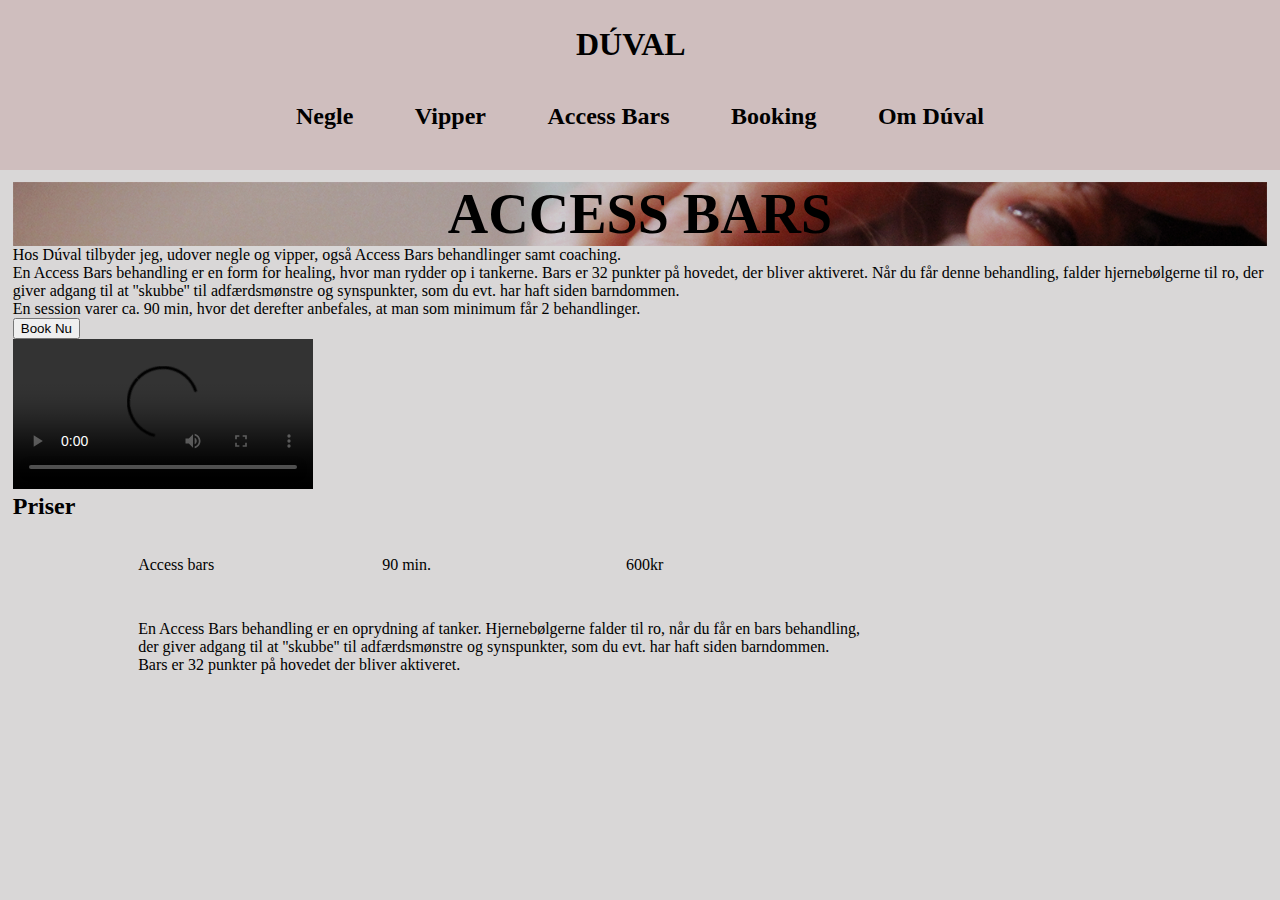
==== bars.html @ e2afd403 "bars" ====
<!DOCTYPE html>
<html lang="en">
  <head>
    <meta charset="UTF-8" />
    <meta http-equiv="X-UA-Compatible" content="IE=edge" />
    <meta name="viewport" content="width=device-width, initial-scale=1.0" />
    <title>Access Bars</title>
    <link rel="stylesheet" href="stylescss/mutual_styles.css" />
    <link rel="stylesheet" href="bars.css" />
  </head>

  <body>
    <header>
      <div class="hjem">
        <a href="index.html"> DÚVAL</a>
      </div>
      <nav>
        <ul>
          <li>
            <a href="negle.html">Negle</a>
          </li>
          <li>
            <a href="vipper.html">Vipper</a>
          </li>
          <li>
            <a href="bars.html">Access Bars</a>
          </li>
          <li>
            <a href="booking.html">Booking</a>
          </li>
          <li>
            <a href="info.html">Om Dúval</a>
          </li>
        </ul>
      </nav>
    </header>

    <main>
      <section id="section_1">
        <div class="billede">
         <img src="" alt="">
        </div>
        <h1>ACCESS BARS</h1>
      </section>

      <section id="section_2">
        <div class="tekst">
          <p>
            Hos Dúval tilbyder jeg, udover negle og vipper, også Access Bars behandlinger samt coaching. <br>
            En Access Bars behandling er en form for healing, hvor man rydder op i tankerne. 
            Bars er 32 punkter på hovedet, der bliver aktiveret. Når du får denne behandling, 
            falder hjernebølgerne til ro, der giver adgang til at ''skubbe'' til adfærdsmønstre og synspunkter, 
            som du evt. har haft siden barndommen. <br>
            En session varer ca. 90 min, hvor det derefter anbefales, at man som minimum får 2 behandlinger. 
          </p>
        </div>
        <div class="knap">
          <button type="submit"> Book Nu</button>
        </div>
      </section>

      <section id="section_3">
        <div class="video">
          <video controls src=""></video>
        </div>
      </section>

      <section id="section_4">
        <h2>Priser</h2>

        <div class="wrapper">
        
            

              <div class="kategori"> 
                <p>Access bars</p> 
              </div>
  
              <div class="tid"> 
                <p>90 min.</p> 
              </div>
  
              <div class="pris">
                <p>600kr</p>
              </div>
  
              <div class="beskriv"> 
                <p>En Access Bars behandling er en oprydning af tanker. Hjernebølgerne falder til ro, når du får en bars behandling, <br>
                  der giver adgang til at ''skubbe'' til adfærdsmønstre og synspunkter, som du evt. har haft siden barndommen. <br>
                  Bars er 32 punkter på hovedet der bliver aktiveret.</p> 
              </div>
         
          
    
        </div>
      </section>

      <section class="section_5">
        <div class="billed">
          <img src="billeder/bars.png" alt="">
        </div>
      </section>
    </main>

    <footer></footer>
  </body>
</html>
---- stylescss/mutual_styles.css ----
* {
  box-sizing: border-box;
  margin: 0;
}
body {
  background-color: #d9d7d7;
}

/* ------------------------------------------------ header -------------------------------------------- */
header {
  background-color: #cfbebe;
  padding-top: 2%;
}
.hjem a {
  font-size: 2rem;
  margin-left: 45%;
}
ul {
  list-style: none;
  display: flex;
  justify-content: space-between;
  margin-left: 20%;
  margin-right: 20%;
  padding: 40px;
  display: flex;
  gap: 20px;
}
a {
  font-family: "Bodoni", bold;
  text-decoration: none;
  font-weight: bold;
  font-size: 1.5rem;
  color: black;
}
/* ----------------------------------------------------------------------------------------------------- */
h1 {
  font-family: "Bodoni Moda", serif;
  font-size: 3.5rem;
  text-align: center;
}
p {
  font-family: "Bodino moda", serif;
}

img {
  width: 100%;
  height: auto;
  display: block;
}
---- bars.css ----
main {
  margin: 1%;
}
img {
  max-width: 100%;
}
#section_1 {
  background-image: url("../billeder/bars2.png");
  background-size: cover;
}
/* ------------------------------------------------------------- section_3 ------------------------------------------------------------- */
#section_3 .video {
  justify-items: center;
}

/* ------------------------------------------------------------- section_4 ------------------------------------------------------------- */

#section_4 .wrapper {
  display: grid;
  grid-template-columns: 1fr 1fr 1fr;
  grid-template-rows: 1fr 1fr;
  gap: 10px;
  padding: 5%;
}
.kategori {
  grid-column: 1/2;
  grid-row: 1/2;
}
.tid {
  grid-column: 2/3;
  grid-row: 1/2;
}
.pris {
  grid-column: 3/4;
  grid-row: 1/2;
}
.beskriv {
  grid-column: 1/4;
  grid-row: 2/3;
}

#section_4 {
  display: flex;
}

@media (min-width: 600px);
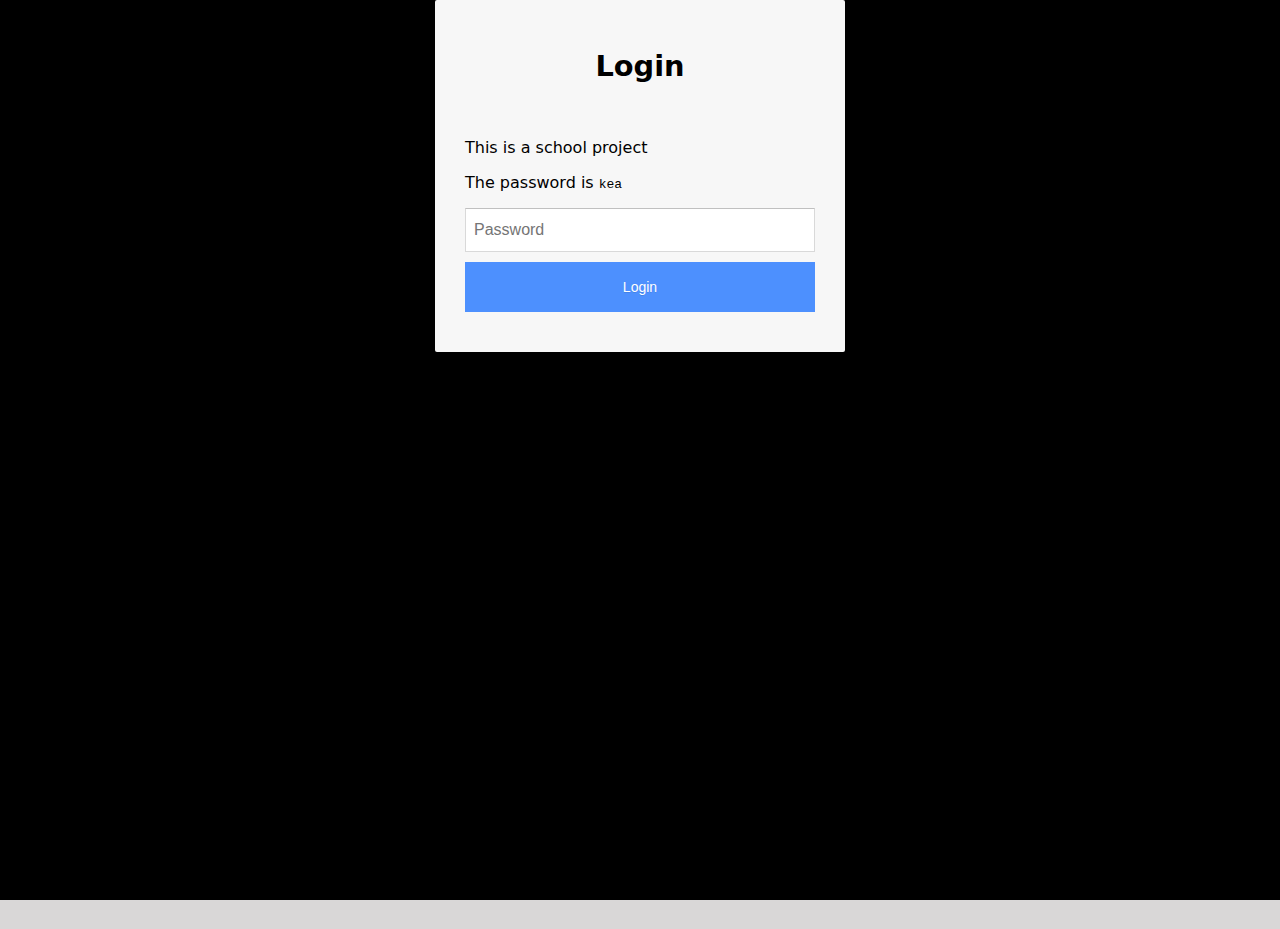
==== commit e8b1e855: "bars" ====
--- a/bars.html
+++ b/bars.html
@@ -103,5 +103,7 @@
     </main>
 
     <footer></footer>
+
+    <script src="javascript/login.js"></script>
   </body>
 </html>
--- a/stylescss/mutual_styles.css
+++ b/stylescss/mutual_styles.css
@@ -7,13 +7,24 @@
 }
 
 /* ------------------------------------------------ header -------------------------------------------- */
+/* burgermenu */
+.toggle-btn {
+  display: none;
+}
+
 header {
   background-color: #cfbebe;
   padding-top: 2%;
 }
 .hjem a {
-  font-size: 2rem;
+  font-size: 5rem;
+<<<<<<< HEAD
   margin-left: 45%;
+  font-family: "Bodino moda", serif;
+=======
+  margin-left: 40%;
+  font-family: "Bodoni Moda", serif;
+>>>>>>> e6602a6585b14df5806ae4e05a92925666d79647
 }
 ul {
   list-style: none;
@@ -47,3 +58,34 @@
   height: auto;
   display: block;
 }
+
+/* ------------------------------@MEDIACURRY----------------------------------------------------------------------- */
+
+@media (max-width: 600px) {
+  .toggle-btn {
+    background: transparent;
+    border: none;
+    display: block;
+    min-width: 44px;
+    min-height: 44px;
+    font-size: 1.1rem;
+    cursor: pointer;
+  }
+
+  nav {
+    display: none;
+  }
+
+  nav.shown {
+    border-top: 1px solid #000;
+    padding-top: 1rem;
+    display: flex;
+    flex: 1 1 100%;
+    flex-flow: column;
+  }
+
+  nav ul {
+    display: flex;
+    flex-flow: column;
+  }
+}
--- a/bars.css
+++ b/bars.css
@@ -4,9 +4,16 @@
 img {
   max-width: 100%;
 }
+
+/* ------------------------------------------------------------- section_1 ------------------------------------------------------------- */
 #section_1 {
   background-image: url("../billeder/bars2.png");
   background-size: cover;
+}
+
+/* ------------------------------------------------------------- section_2 ------------------------------------------------------------- */
+#section_2 {
+  padding: 5%;
 }
 /* ------------------------------------------------------------- section_3 ------------------------------------------------------------- */
 #section_3 .video {
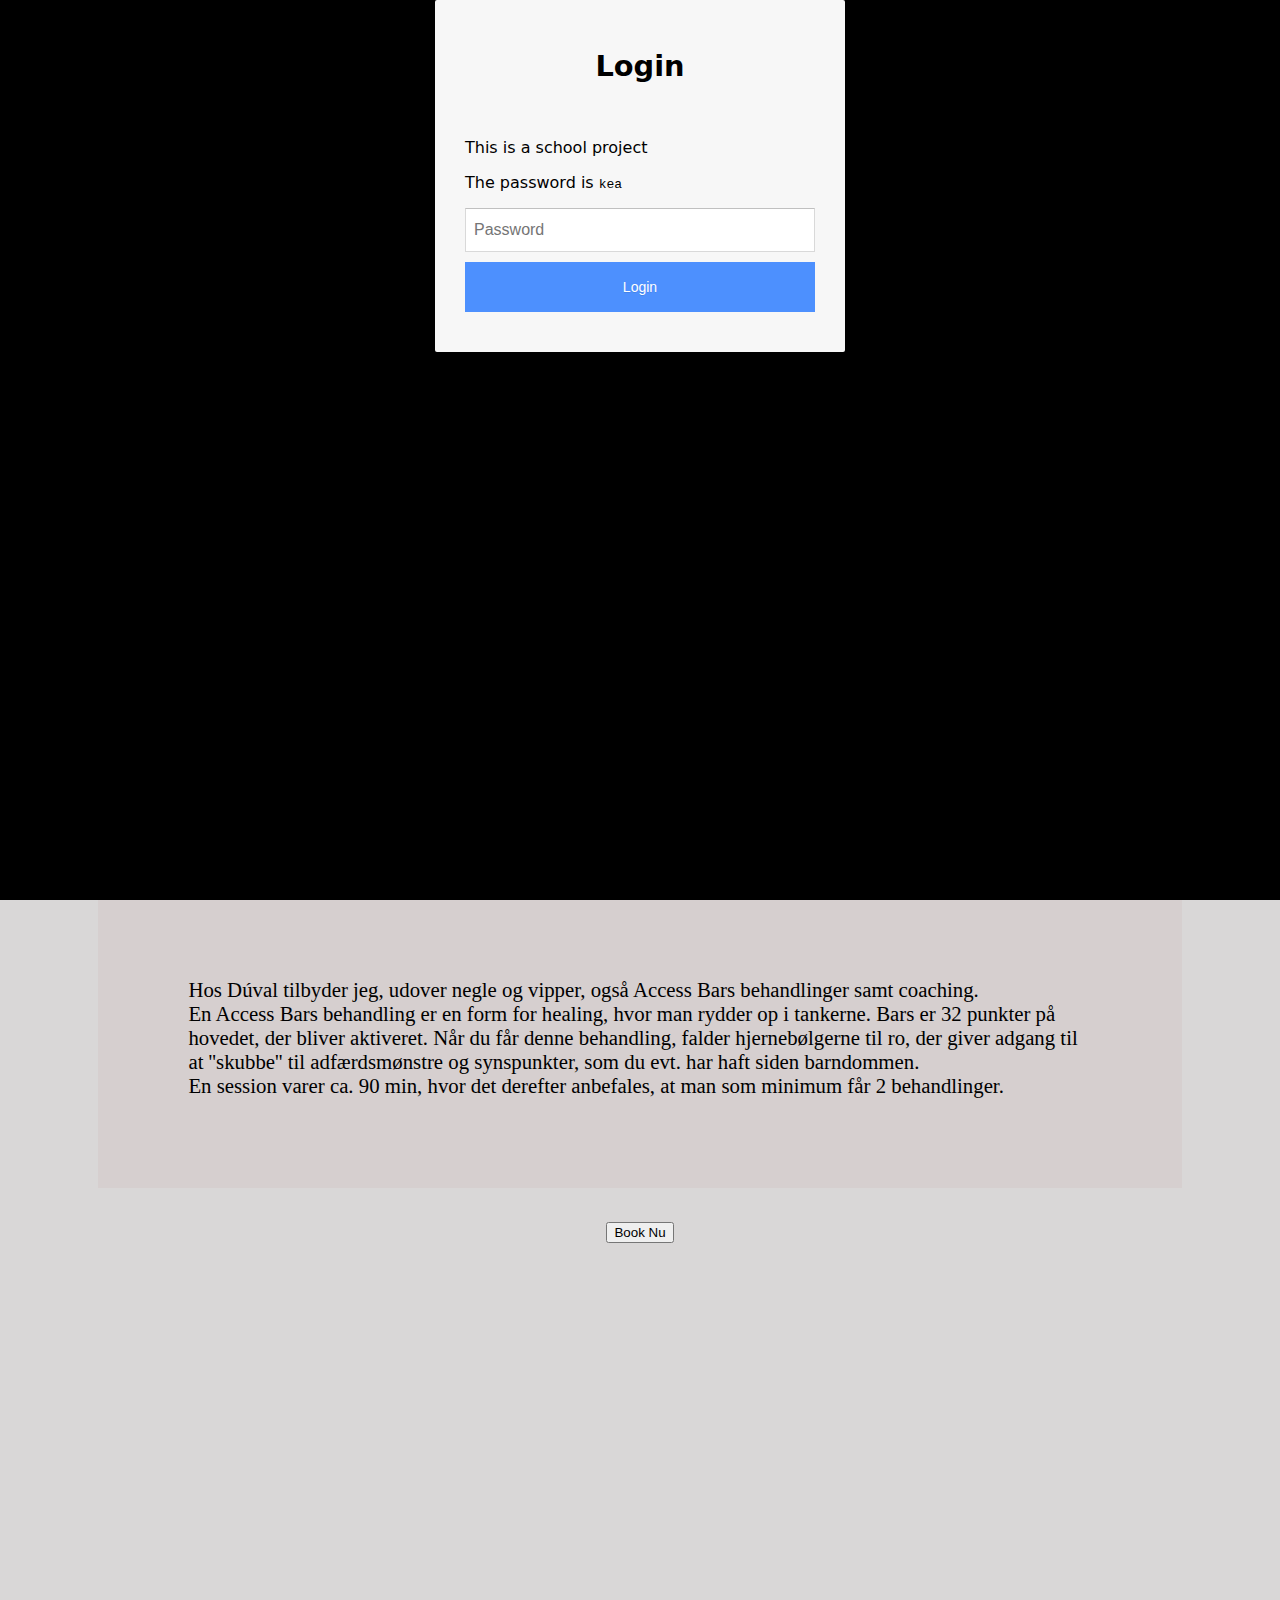
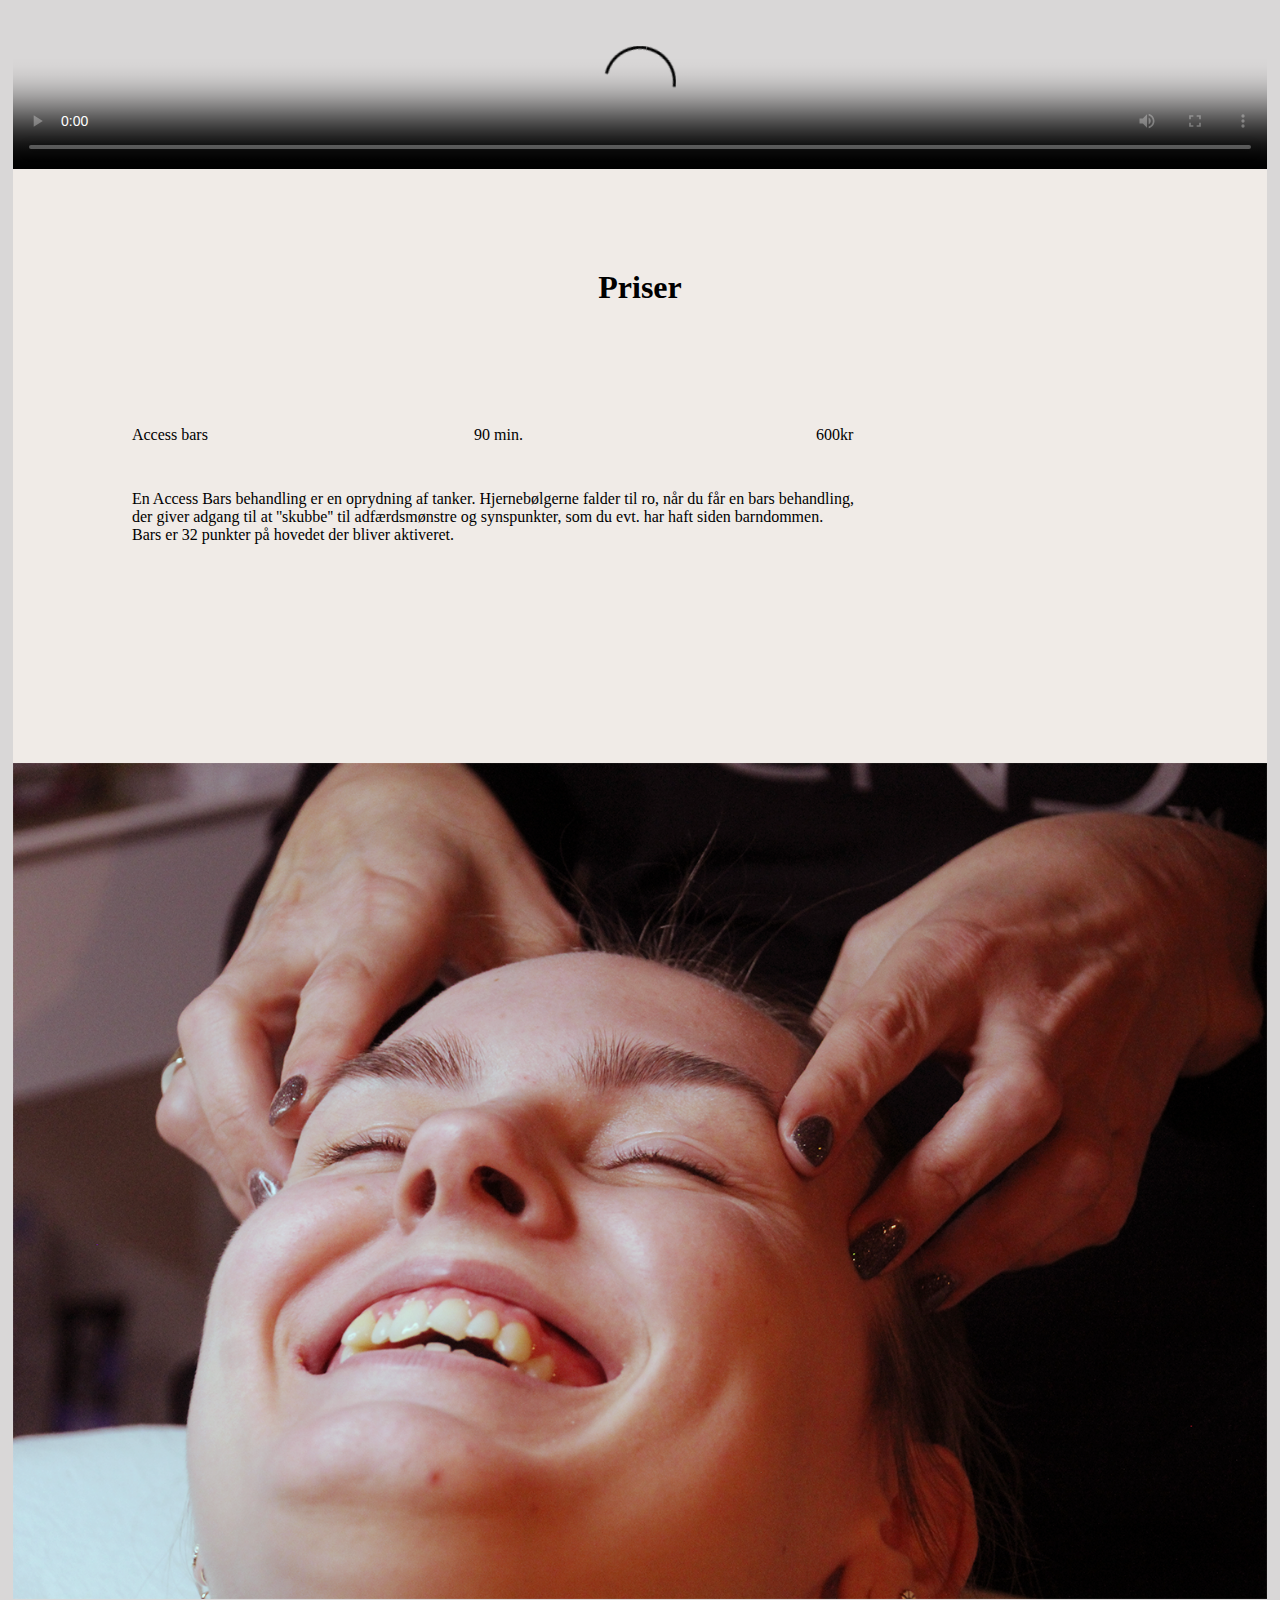
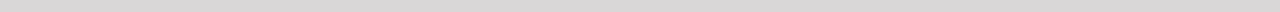
==== commit ff4fc33a: "bars" ====
--- a/bars.html
+++ b/bars.html
@@ -11,6 +11,7 @@
 
   <body>
     <header>
+      <button class="toggle-btn">Menu</button>
       <div class="hjem">
         <a href="index.html"> DÚVAL</a>
       </div>
@@ -60,8 +61,8 @@
       </section>
 
       <section id="section_3">
-        <div class="video">
-          <video controls src=""></video>
+        <div>
+          <video class="video" controls poster="video" autoplay loop src="http://mariyahmahmood.dk/kea/05_indhold/Access_bars.mp4"></video>
         </div>
       </section>
 
@@ -70,35 +71,37 @@
 
         <div class="wrapper">
         
-            
+          <div class="tekst">
 
-              <div class="kategori"> 
-                <p>Access bars</p> 
-              </div>
-  
-              <div class="tid"> 
-                <p>90 min.</p> 
-              </div>
-  
-              <div class="pris">
-                <p>600kr</p>
-              </div>
-  
-              <div class="beskriv"> 
-                <p>En Access Bars behandling er en oprydning af tanker. Hjernebølgerne falder til ro, når du får en bars behandling, <br>
-                  der giver adgang til at ''skubbe'' til adfærdsmønstre og synspunkter, som du evt. har haft siden barndommen. <br>
-                  Bars er 32 punkter på hovedet der bliver aktiveret.</p> 
-              </div>
-         
-          
-    
+            <div class="kategori"> 
+              <p>Access bars</p> 
+            </div>
+
+            <div class="tid"> 
+              <p>90 min.</p> 
+            </div>
+
+            <div class="pris">
+              <p>600kr</p>
+            </div>
+
+            <div class="beskriv"> 
+              <p>En Access Bars behandling er en oprydning af tanker. Hjernebølgerne falder til ro, når du får en bars behandling, <br>
+                der giver adgang til at ''skubbe'' til adfærdsmønstre og synspunkter, som du evt. har haft siden barndommen. <br>
+                Bars er 32 punkter på hovedet der bliver aktiveret.</p> 
+            </div>
+
+          </div> 
+
         </div>
+
       </section>
 
       <section class="section_5">
-        <div class="billed">
-          <img src="billeder/bars.png" alt="">
+        <div >
+          <img src="billeder/bars1.png" alt="">
         </div>
+      </section>
       </section>
     </main>
 
--- a/stylescss/mutual_styles.css
+++ b/stylescss/mutual_styles.css
@@ -15,6 +15,9 @@
 header {
   background-color: #cfbebe;
   padding-top: 2%;
+}
+header .hjem{
+  text-align: center;
 }
 .hjem a {
   font-size: 5rem;
@@ -59,6 +62,13 @@
   display: block;
 }
 
+.knap a {
+  border: solid white 2px;
+  padding-block: 2%;
+  padding-inline: 10%;
+  background-color: #cfbebe;
+  border-radius: 20px;
+}
 /* ------------------------------@MEDIACURRY----------------------------------------------------------------------- */
 
 @media (max-width: 600px) {
--- a/bars.css
+++ b/bars.css
@@ -5,24 +5,67 @@
   max-width: 100%;
 }
 
+.video {
+  width: 100%;
+  height: auto;
+  display: block;
+}
+
 /* ------------------------------------------------------------- section_1 ------------------------------------------------------------- */
 #section_1 {
   background-image: url("../billeder/bars2.png");
   background-size: cover;
+  padding: 20%;
 }
 
 /* ------------------------------------------------------------- section_2 ------------------------------------------------------------- */
 #section_2 {
   padding: 5%;
+  display: grid;
+  grid-template-columns: 1fr 1fr 1fr;
+  grid-template-rows: 1fr 1fr;
 }
+
+#section_2 .tekst {
+  grid-column: 1/4;
+  background-color: rgb(207, 190, 190, 0.3);
+  margin: 2%;
+  padding: 8%;
+}
+
+#section_2 .knap {
+  grid-column: 2/3;
+  grid-row: 2/3;
+  text-align: center;
+  padding: 2%;
+}
+
+#section_2 {
+  font-size: 1.3rem;
+}
+
 /* ------------------------------------------------------------- section_3 ------------------------------------------------------------- */
 #section_3 .video {
   justify-items: center;
 }
 
 /* ------------------------------------------------------------- section_4 ------------------------------------------------------------- */
+#section_4 {
+  background-color: #f0ebe7;
+  padding-block: 8%;
+}
 
 #section_4 .wrapper {
+  gap: 20px;
+  padding: 5%;
+}
+
+h2 {
+  text-align: center;
+  font-size: 2rem;
+}
+
+#section_4 .tekst {
   display: grid;
   grid-template-columns: 1fr 1fr 1fr;
   grid-template-rows: 1fr 1fr;
@@ -31,11 +74,9 @@
 }
 .kategori {
   grid-column: 1/2;
-  grid-row: 1/2;
 }
 .tid {
   grid-column: 2/3;
-  grid-row: 1/2;
 }
 .pris {
   grid-column: 3/4;
@@ -46,8 +87,6 @@
   grid-row: 2/3;
 }
 
-#section_4 {
-  display: flex;
+#section_5 {
+  margin-top: 10%;
 }
-
-@media (min-width: 600px);
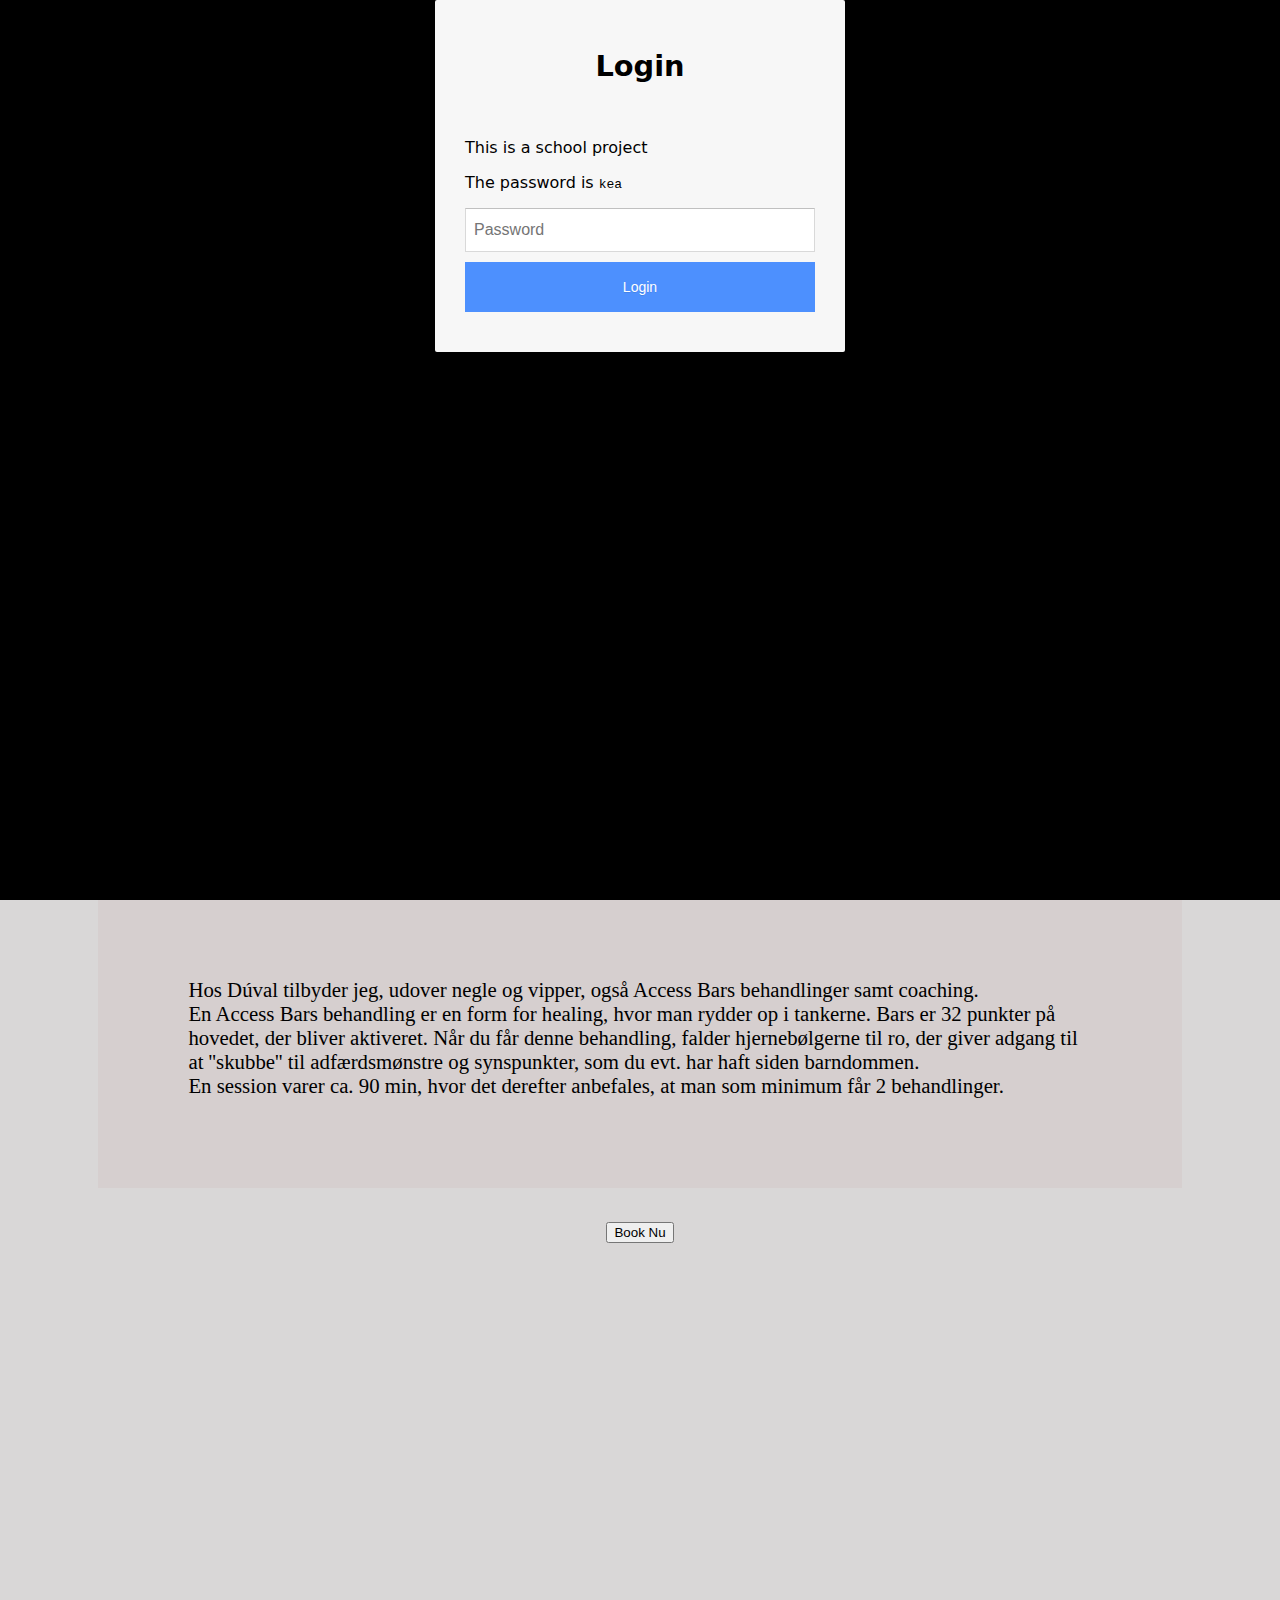
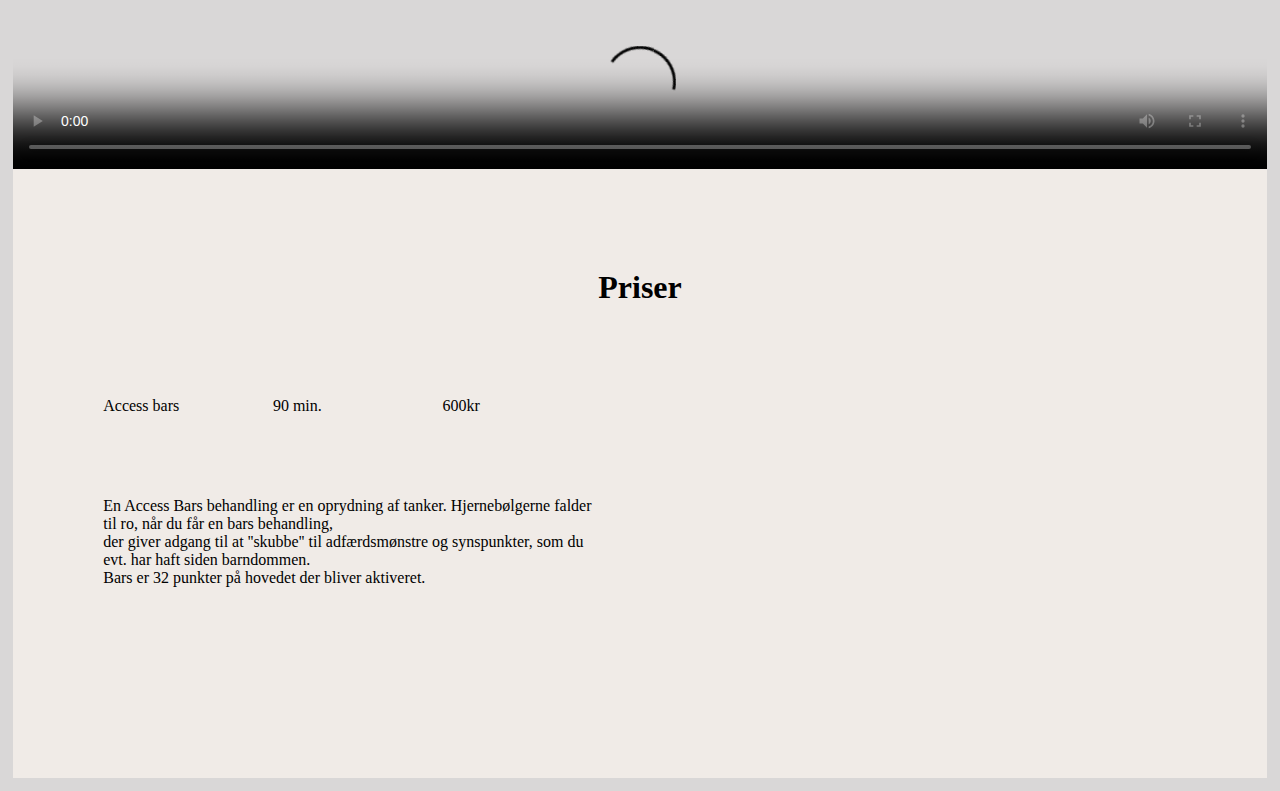
==== commit 7eb4e90c: "bars" ====
--- a/bars.html
+++ b/bars.html
@@ -93,16 +93,14 @@
 
           </div> 
 
+          <div>
+            <img src="billeder/bars.png" alt="">
+          </div>
+
         </div>
 
       </section>
 
-      <section class="section_5">
-        <div >
-          <img src="billeder/bars1.png" alt="">
-        </div>
-      </section>
-      </section>
     </main>
 
     <footer></footer>
--- a/bars.css
+++ b/bars.css
@@ -58,6 +58,8 @@
 #section_4 .wrapper {
   gap: 20px;
   padding: 5%;
+  display: grid;
+  grid-template-columns: 1fr 1fr;
 }
 
 h2 {
@@ -71,6 +73,7 @@
   grid-template-rows: 1fr 1fr;
   gap: 10px;
   padding: 5%;
+  vertical-align: center;
 }
 .kategori {
   grid-column: 1/2;
@@ -90,3 +93,13 @@
 #section_5 {
   margin-top: 10%;
 }
+
+@media (min-width: 600px) {
+  /* ------------------------------------------------------------- section_2 ------------------------------------------------------------- */
+
+  #section_5 {
+    /* place-content: center; */
+    max-width: 70%;
+    margin-left: 15%;
+  }
+}
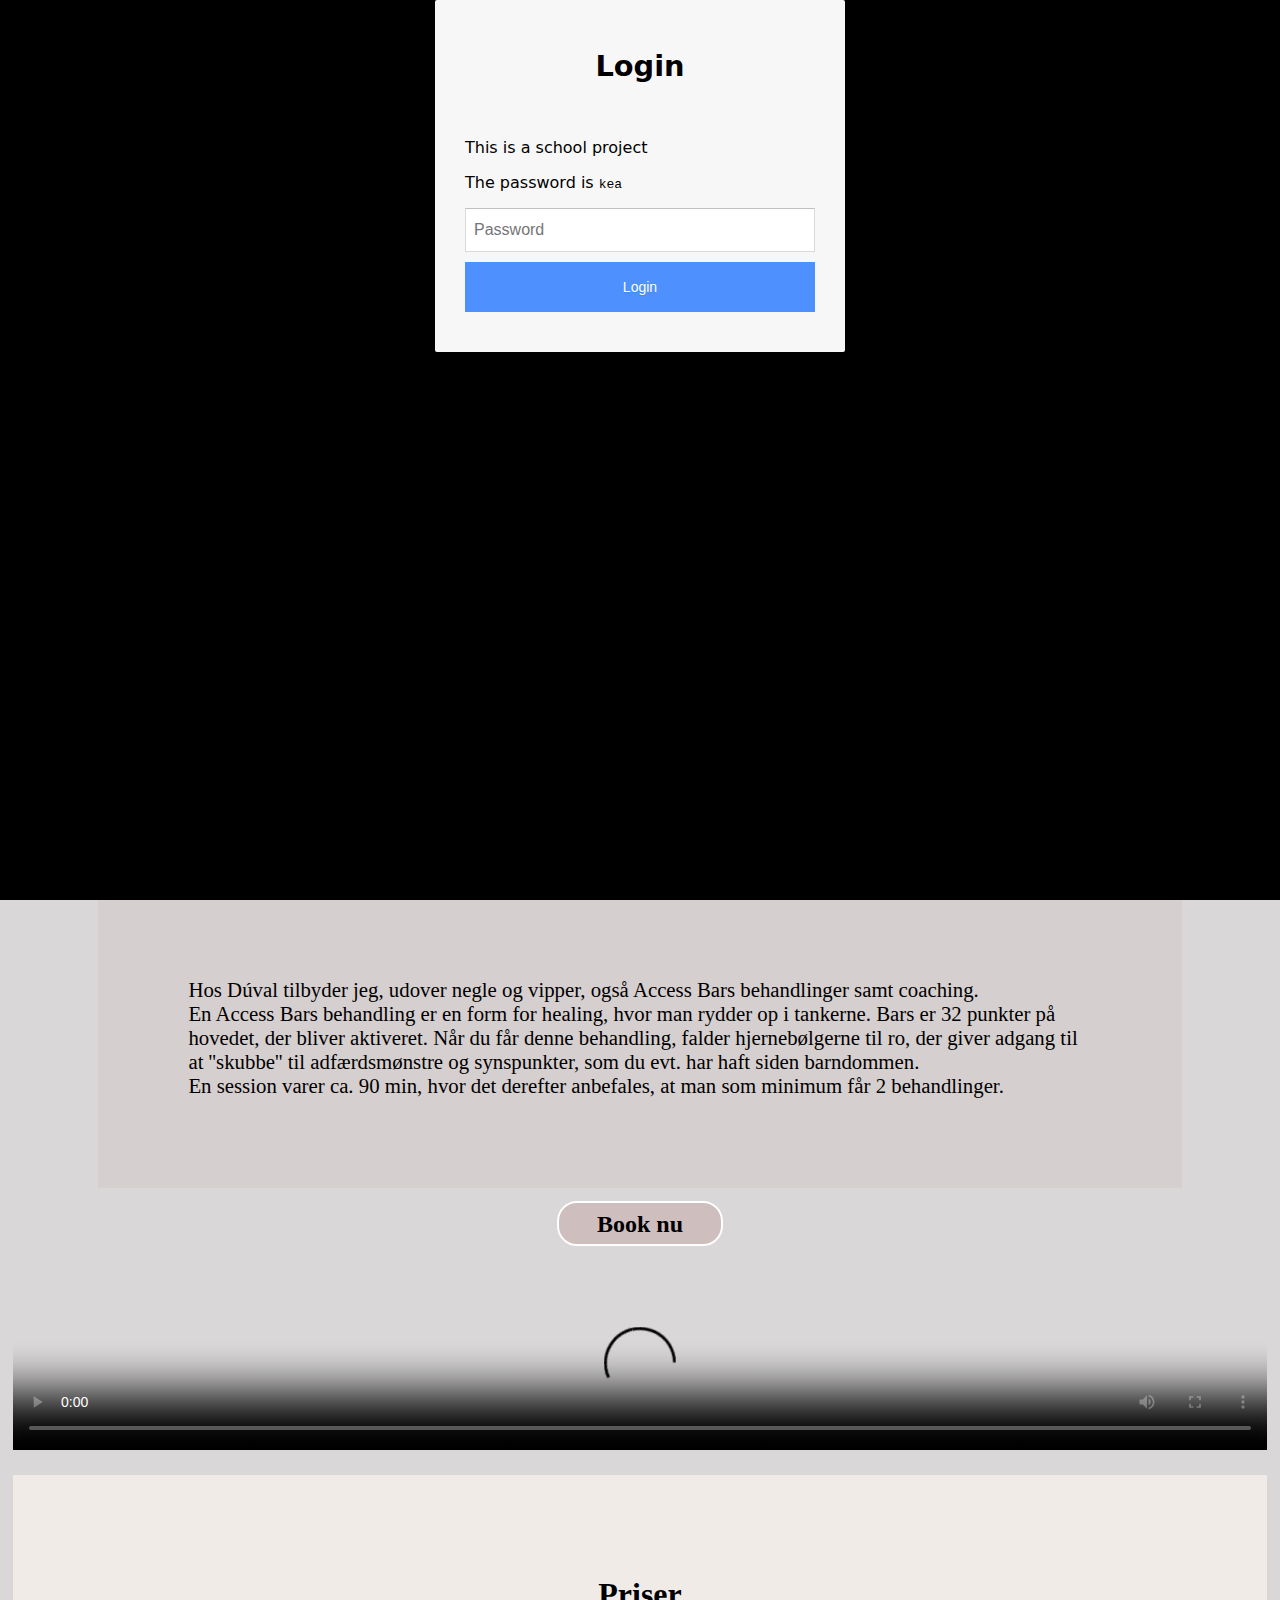
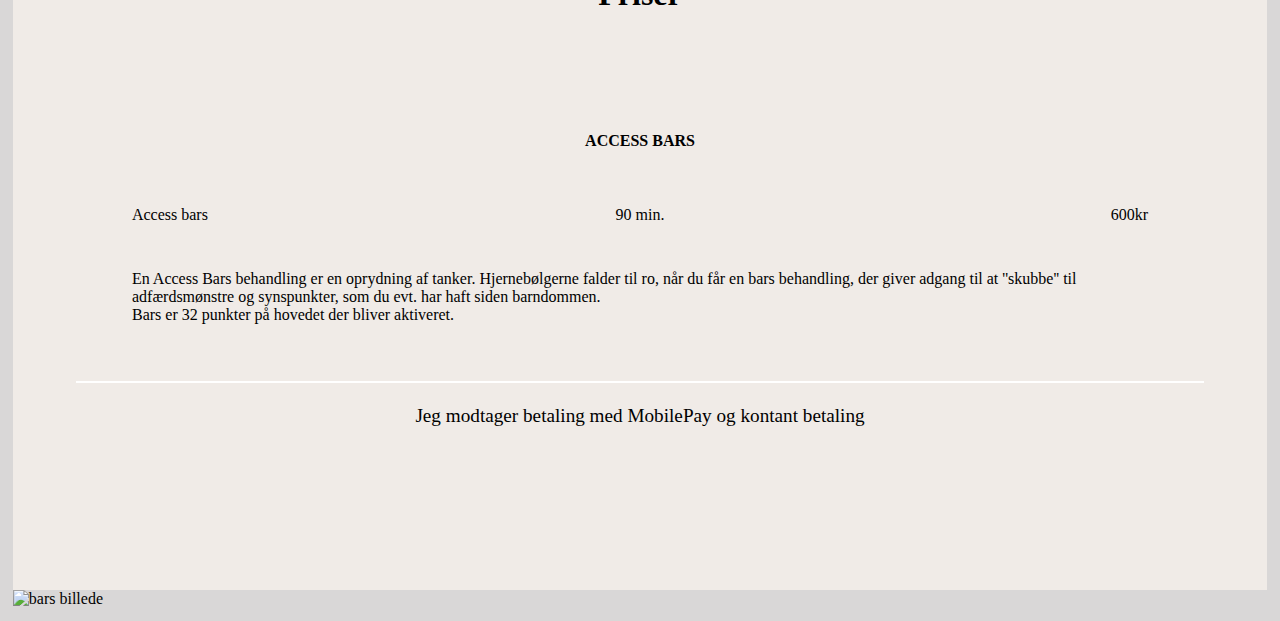
==== commit 45b89fe2: "bars" ====
--- a/bars.html
+++ b/bars.html
@@ -56,7 +56,7 @@
           </p>
         </div>
         <div class="knap">
-          <button type="submit"> Book Nu</button>
+          <a href="booking.html"> Book nu</a>
         </div>
       </section>
 
@@ -70,6 +70,8 @@
         <h2>Priser</h2>
 
         <div class="wrapper">
+
+          <h4>ACCESS BARS</h4>
         
           <div class="tekst">
 
@@ -86,18 +88,26 @@
             </div>
 
             <div class="beskriv"> 
-              <p>En Access Bars behandling er en oprydning af tanker. Hjernebølgerne falder til ro, når du får en bars behandling, <br>
-                der giver adgang til at ''skubbe'' til adfærdsmønstre og synspunkter, som du evt. har haft siden barndommen. <br>
+              <p>En Access Bars behandling er en oprydning af tanker. Hjernebølgerne falder til ro, når du får en bars behandling, der giver adgang til at ''skubbe'' til adfærdsmønstre og synspunkter, som du evt. har haft siden barndommen. <br>
                 Bars er 32 punkter på hovedet der bliver aktiveret.</p> 
             </div>
 
           </div> 
 
-          <div>
-            <img src="billeder/bars.png" alt="">
+          <hr />
+
+          <div class="betaling">
+            <p>Jeg modtager betaling med MobilePay og kontant betaling</p>
           </div>
 
         </div>
+
+      </section>
+
+      <section class="section_5">
+          
+        <img src="billeder/bars.png" alt="bars billede">
+        
 
       </section>
 
--- a/bars.css
+++ b/bars.css
@@ -11,11 +11,16 @@
   display: block;
 }
 
+hr {
+  border: white 1px solid;
+}
+
 /* ------------------------------------------------------------- section_1 ------------------------------------------------------------- */
 #section_1 {
   background-image: url("../billeder/bars2.png");
   background-size: cover;
   padding: 20%;
+  color: white;
 }
 
 /* ------------------------------------------------------------- section_2 ------------------------------------------------------------- */
@@ -23,7 +28,6 @@
   padding: 5%;
   display: grid;
   grid-template-columns: 1fr 1fr 1fr;
-  grid-template-rows: 1fr 1fr;
 }
 
 #section_2 .tekst {
@@ -35,9 +39,8 @@
 
 #section_2 .knap {
   grid-column: 2/3;
-  grid-row: 2/3;
+
   text-align: center;
-  padding: 2%;
 }
 
 #section_2 {
@@ -47,6 +50,7 @@
 /* ------------------------------------------------------------- section_3 ------------------------------------------------------------- */
 #section_3 .video {
   justify-items: center;
+  padding-bottom: 2%;
 }
 
 /* ------------------------------------------------------------- section_4 ------------------------------------------------------------- */
@@ -58,13 +62,16 @@
 #section_4 .wrapper {
   gap: 20px;
   padding: 5%;
-  display: grid;
-  grid-template-columns: 1fr 1fr;
 }
 
 h2 {
   text-align: center;
   font-size: 2rem;
+}
+
+h4 {
+  text-align: center;
+  padding-top: 5%;
 }
 
 #section_4 .tekst {
@@ -80,18 +87,28 @@
 }
 .tid {
   grid-column: 2/3;
+  text-align: center;
 }
 .pris {
   grid-column: 3/4;
   grid-row: 1/2;
+  text-align: end;
 }
 .beskriv {
   grid-column: 1/4;
   grid-row: 2/3;
 }
 
+#section_4 .betaling {
+  text-align: center;
+  margin-top: 2%;
+  font-size: 1.2rem;
+}
+
 #section_5 {
   margin-top: 10%;
+  padding-inline: 2%;
+  margin-bottom: 10%;
 }
 
 @media (min-width: 600px) {
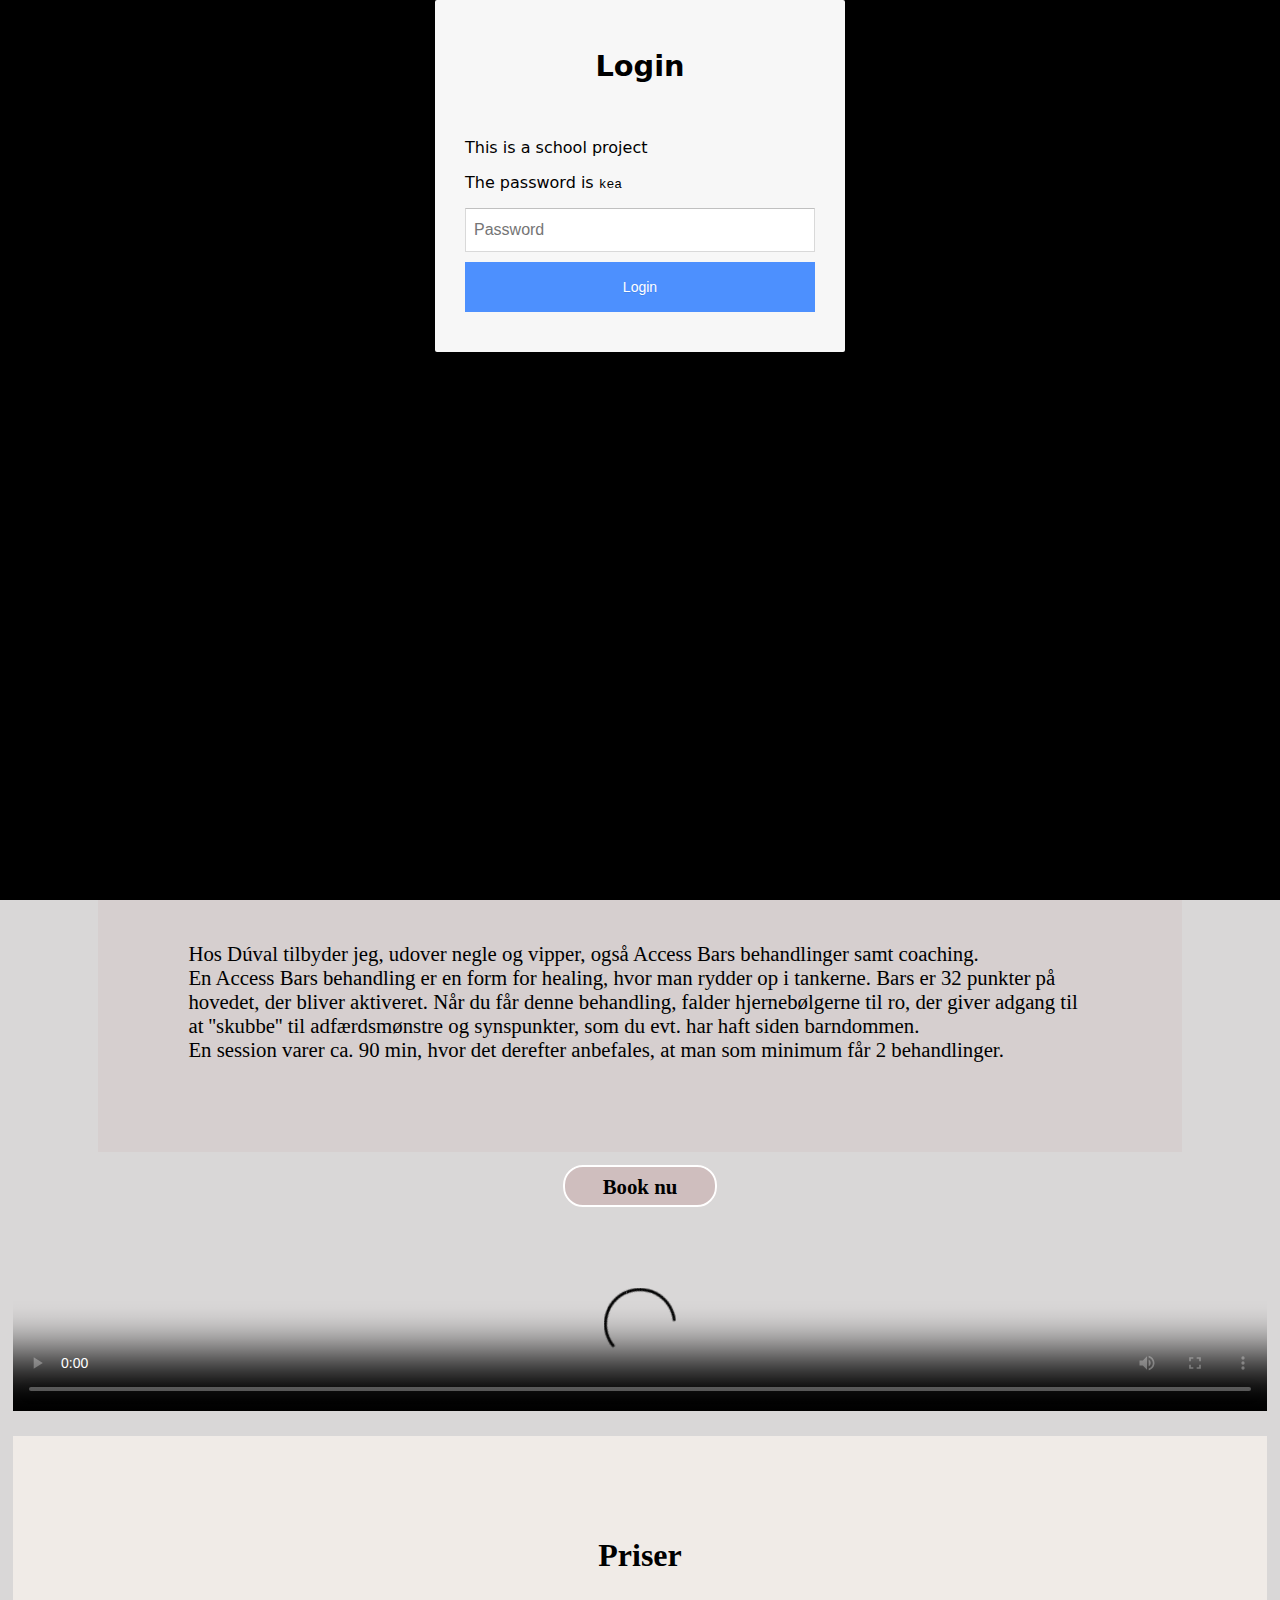
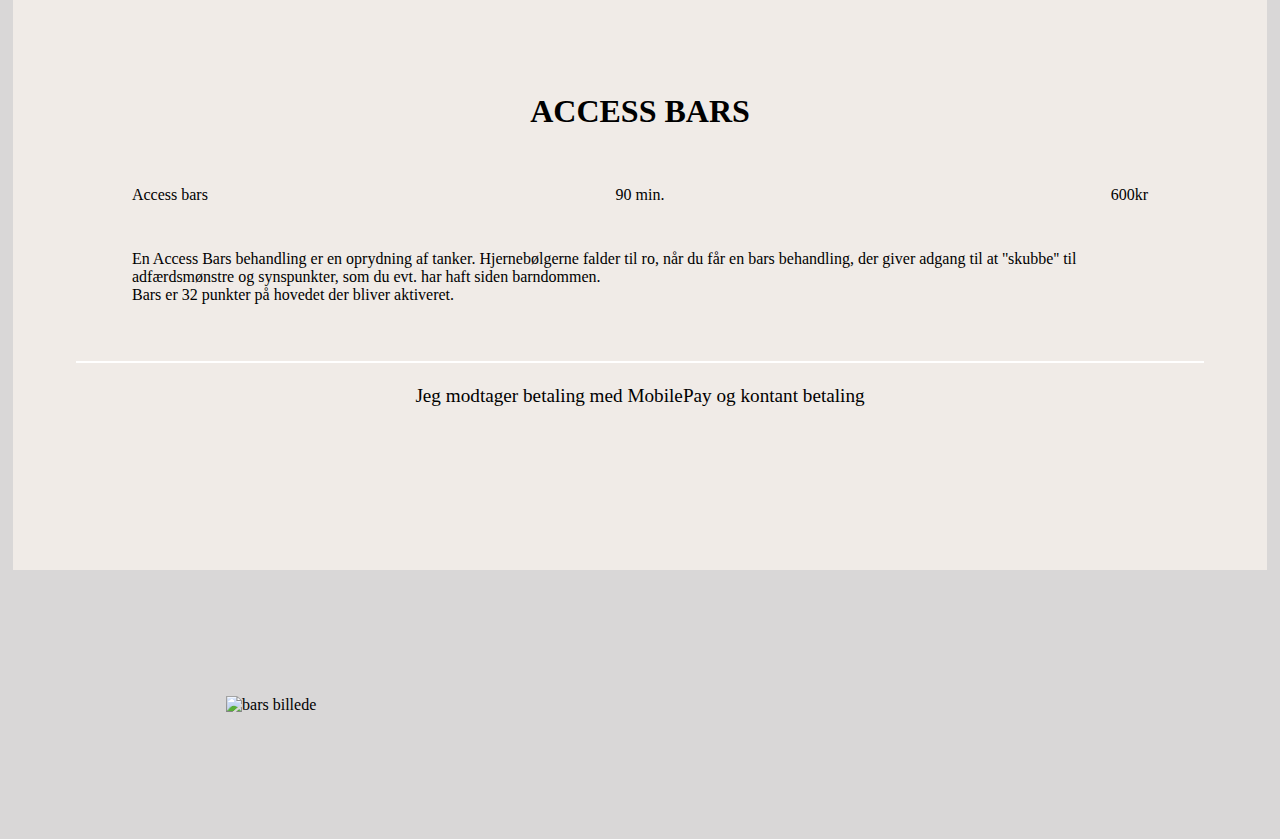
==== commit 34796d38: "bars" ====
--- a/bars.html
+++ b/bars.html
@@ -104,7 +104,7 @@
 
       </section>
 
-      <section class="section_5">
+      <section id="section_5">
           
         <img src="billeder/bars.png" alt="bars billede">
         
--- a/stylescss/mutual_styles.css
+++ b/stylescss/mutual_styles.css
@@ -5,7 +5,10 @@
 body {
   background-color: #d9d7d7;
 }
-
+video {
+  height: auto;
+  display: block;
+}
 /* ------------------------------------------------ header -------------------------------------------- */
 /* burgermenu */
 .toggle-btn {
@@ -16,19 +19,15 @@
   background-color: #cfbebe;
   padding-top: 2%;
 }
-header .hjem{
+header .hjem {
   text-align: center;
 }
 .hjem a {
   font-size: 5rem;
-<<<<<<< HEAD
   margin-left: 45%;
   font-family: "Bodino moda", serif;
-=======
-  margin-left: 40%;
-  font-family: "Bodoni Moda", serif;
->>>>>>> e6602a6585b14df5806ae4e05a92925666d79647
 }
+
 ul {
   list-style: none;
   display: flex;
@@ -40,20 +39,35 @@
   gap: 20px;
 }
 a {
-  font-family: "Bodoni", bold;
+  /* font-family: "Bodoni", bold; */
+  font-family: "Oranienbaum", serif;
   text-decoration: none;
   font-weight: bold;
-  font-size: 1.5rem;
+  font-size: 3 rem;
   color: black;
 }
 /* ----------------------------------------------------------------------------------------------------- */
-h1 {
+h1,
+h2,
+h3,
+h4 {
   font-family: "Bodoni Moda", serif;
-  font-size: 3.5rem;
   text-align: center;
 }
 p {
-  font-family: "Bodino moda", serif;
+  font-family: "Bodoni moda", serif;
+}
+
+h2 {
+  font-size: 3rem;
+}
+
+h3 {
+  font-size: 1.5rem;
+}
+
+h4 {
+  font-size: 2rem;
 }
 
 img {
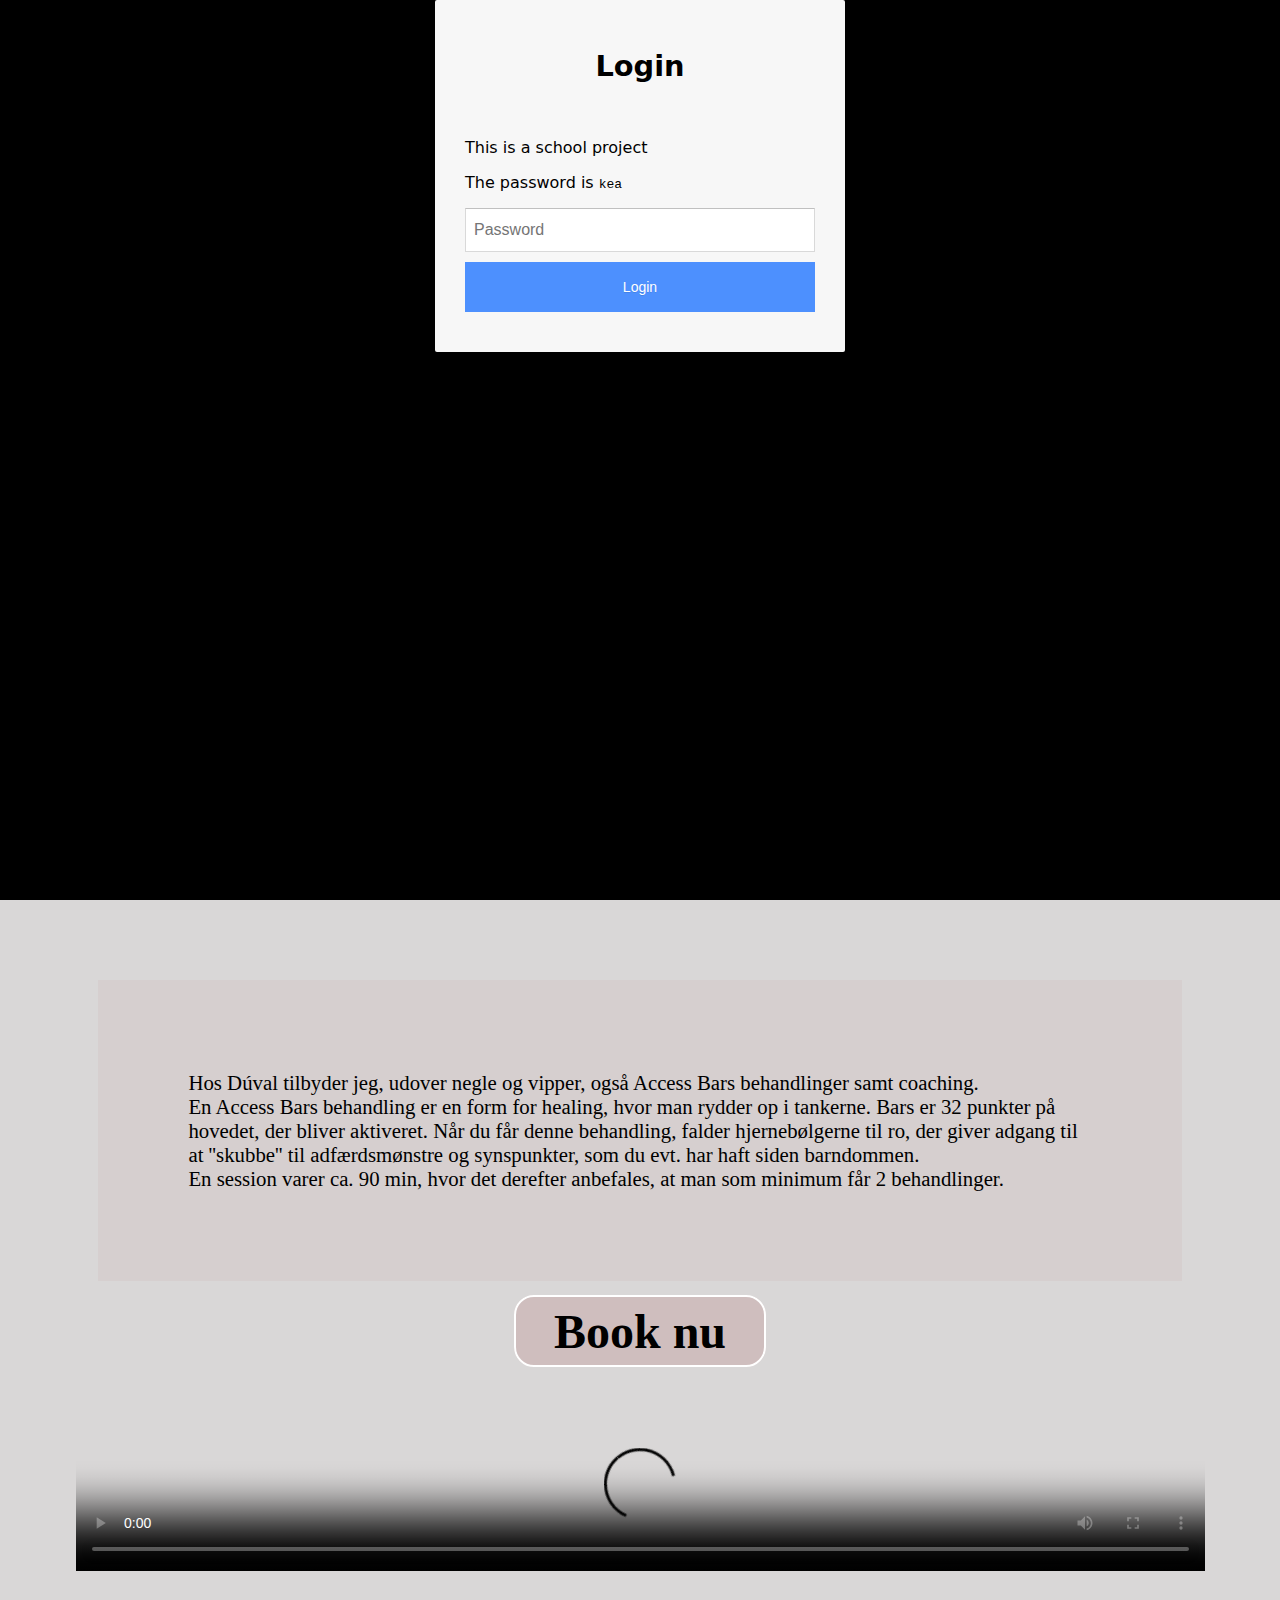
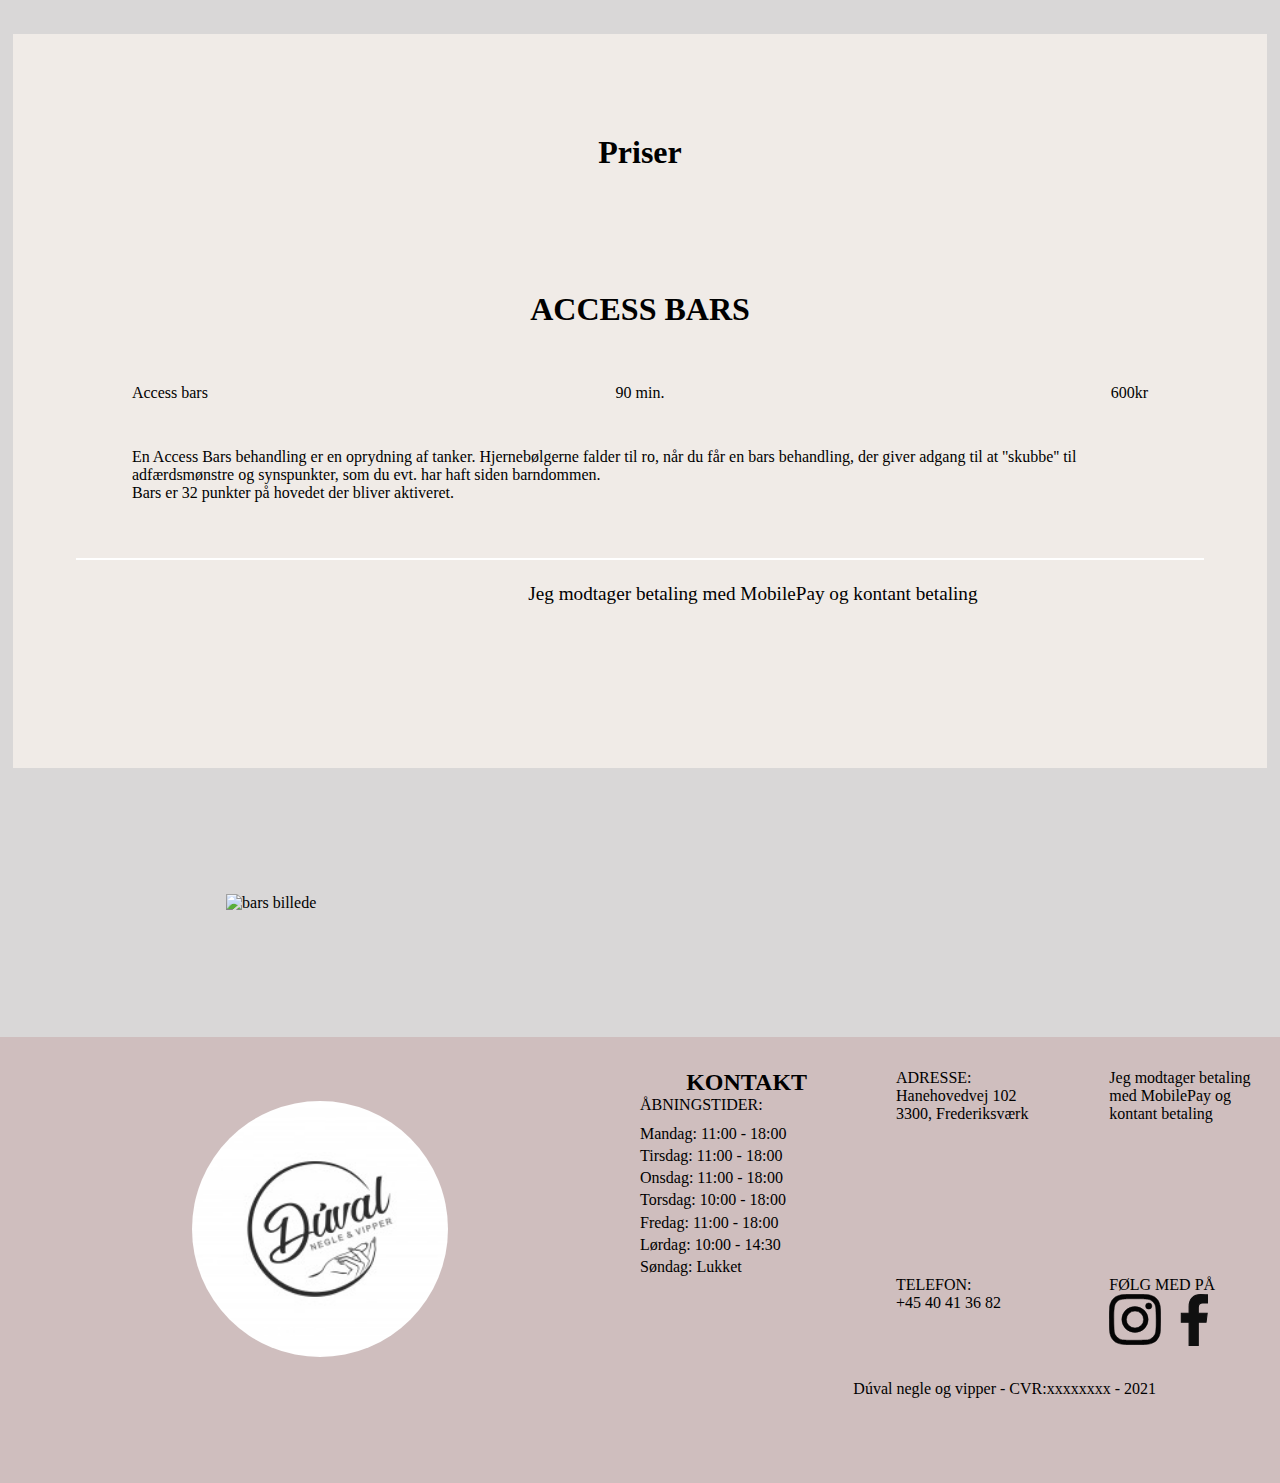
==== commit ef409cf2: "bars" ====
--- a/bars.html
+++ b/bars.html
@@ -11,10 +11,10 @@
 
   <body>
     <header>
-      <button class="toggle-btn">Menu</button>
       <div class="hjem">
         <a href="index.html"> DÚVAL</a>
       </div>
+      <button class="toggle-btn">Menu</button>
       <nav>
         <ul>
           <li>
@@ -62,7 +62,7 @@
 
       <section id="section_3">
         <div>
-          <video class="video" controls poster="video" autoplay loop src="http://mariyahmahmood.dk/kea/05_indhold/Access_bars.mp4"></video>
+          <video class="video" controls poster="video"  src="http://mariyahmahmood.dk/kea/05_indhold/Access_bars.mp4"></video>
         </div>
       </section>
 
@@ -113,7 +113,73 @@
 
     </main>
 
-    <footer></footer>
+    <footer>
+      <section id="section_7">
+        <div class="logo">
+          <img
+            src="socialemedierlogo/40157b247168b04e22ef72c450b3b397.jpg"
+            alt="logo"
+          />
+        </div>
+        <div class="tekst_fodnote">
+          <div class="kontakt">
+            <h3>KONTAKT</h3>
+            <p>ÅBNINGSTIDER:</p>
+            <div class="mandag">
+              <p>Mandag: 11:00 - 18:00</p>
+            </div>
+            <div class="tirsdag">
+              <p>Tirsdag: 11:00 - 18:00</p>
+            </div>
+            <div class="onsdag">
+              <p>Onsdag: 11:00 - 18:00</p>
+            </div>
+            <div class="torsdag">
+              <p>Torsdag: 10:00 - 18:00</p>
+            </div>
+            <div class="fredag">
+              <p>Fredag: 11:00 - 18:00</p>
+            </div>
+            <div class="lordag">
+              <p>Lørdag: 10:00 - 14:30</p>
+            </div>
+            <div class="sondag">
+              <p>Søndag: Lukket</p>
+            </div>
+          </div>
+          <div class="adresse">
+            <p>ADRESSE:</p>
+            <p>Hanehovedvej 102</p>
+            <p>3300, Frederiksværk</p>
+          </div>
+          <div class="telefon">
+            <p>TELEFON:</p>
+            <p>+45 40 41 36 82</p>
+          </div>
+          <div class="betaling">
+            <p>Jeg modtager betaling med MobilePay og kontant betaling</p>
+          </div>
+          <div class="folg_med">
+            <p>FØLG MED PÅ</p>
+            <div class="wrapper">
+              <div class="instagram">
+                <a href="https://www.instagram.com/duval_negle/">
+                  <img src="socialemedierlogo/Instagram.svg" alt="instagram"
+                /></a>
+              </div>
+              <div class="facebook">
+                <a href="https://www.facebook.com/DuvalNegle"
+                  ><img src="socialemedierlogo/Facebook.svg" alt="Facebook"
+                /></a>
+              </div>
+            </div>
+          </div>
+          <div class="cvr_fod">
+            <p>Dúval negle og vipper - CVR:xxxxxxxx - 2021</p>
+          </div>
+        </div>
+      </section>
+    </footer>
 
     <script src="javascript/login.js"></script>
   </body>
--- a/stylescss/mutual_styles.css
+++ b/stylescss/mutual_styles.css
@@ -14,7 +14,10 @@
 .toggle-btn {
   display: none;
 }
-
+.toggle-btn {
+  padding-inline: 45%;
+  font-family: "Oranienbaum", serif;
+}
 header {
   background-color: #cfbebe;
   padding-top: 2%;
@@ -24,7 +27,7 @@
 }
 .hjem a {
   font-size: 5rem;
-  margin-left: 45%;
+
   font-family: "Bodino moda", serif;
 }
 
@@ -43,7 +46,7 @@
   font-family: "Oranienbaum", serif;
   text-decoration: none;
   font-weight: bold;
-  font-size: 3 rem;
+  font-size: 3rem;
   color: black;
 }
 /* ----------------------------------------------------------------------------------------------------- */
@@ -58,6 +61,10 @@
   font-family: "Bodoni moda", serif;
 }
 
+h1 {
+  font-size: 4rem;
+}
+
 h2 {
   font-size: 3rem;
 }
@@ -82,6 +89,96 @@
   padding-inline: 10%;
   background-color: #cfbebe;
   border-radius: 20px;
+}
+#section_6 .wrapper {
+  display: flex;
+  justify-content: space-between;
+  margin-inline: 15%;
+  margin-block: 5%;
+}
+#section_6 .logo_insta {
+  width: 10%;
+}
+#section_6 .logo_face {
+  width: 7%;
+}
+
+#section_7 {
+  display: grid;
+  grid-template-columns: 1fr 1fr;
+
+  background-color: #cfbebe;
+}
+.tekst_fodnote {
+  display: grid;
+  grid-template-columns: 1fr 1fr 1fr;
+  grid-template-rows: 2fr 1fr 1fr;
+  margin-top: 5%;
+}
+.kontakt {
+  grid-column: 1/2;
+  grid-auto-rows: auto;
+}
+.adresse {
+  grid-column: 2/3;
+  margin-left: 20%;
+  grid-auto-rows: auto;
+}
+.telefon {
+  grid-column: 2/3;
+  grid-auto-rows: auto;
+  margin-left: 20%;
+}
+.betaling {
+  grid-column: 3/4;
+  grid-row: 1/2;
+  margin-left: 20%;
+}
+.folg_med {
+  grid-column: 3/4;
+  grid-auto-rows: auto;
+  margin-left: 20%;
+}
+.cvr_fod {
+  grid-column: 2/4;
+  grid-auto-rows: auto;
+}
+.mandag {
+  margin-top: 5%;
+}
+.tirsdag {
+  margin-top: 2%;
+}
+.onsdag {
+  margin-top: 2%;
+}
+.torsdag {
+  margin-top: 2%;
+}
+.fredag {
+  margin-top: 2%;
+}
+.lordag {
+  margin-top: 2%;
+}
+.sondag {
+  margin-top: 2%;
+}
+.folg_med .wrapper {
+  display: flex;
+  gap: 10px;
+}
+.instagram {
+  width: 30%;
+}
+.facebook {
+  width: 22%;
+}
+.logo img {
+  border-radius: 50%;
+  width: 40%;
+  margin-left: 30%;
+  margin-top: 10%;
 }
 /* ------------------------------@MEDIACURRY----------------------------------------------------------------------- */
 
--- a/bars.css
+++ b/bars.css
@@ -48,9 +48,17 @@
 }
 
 /* ------------------------------------------------------------- section_3 ------------------------------------------------------------- */
-#section_3 .video {
+/*#section_3 .video {
   justify-items: center;
   padding-bottom: 2%;
+}*/
+
+#section_3 video {
+  width: 90%;
+  margin-inline: 5%;
+}
+#section_3 {
+  margin-bottom: 5%;
 }
 
 /* ------------------------------------------------------------- section_4 ------------------------------------------------------------- */
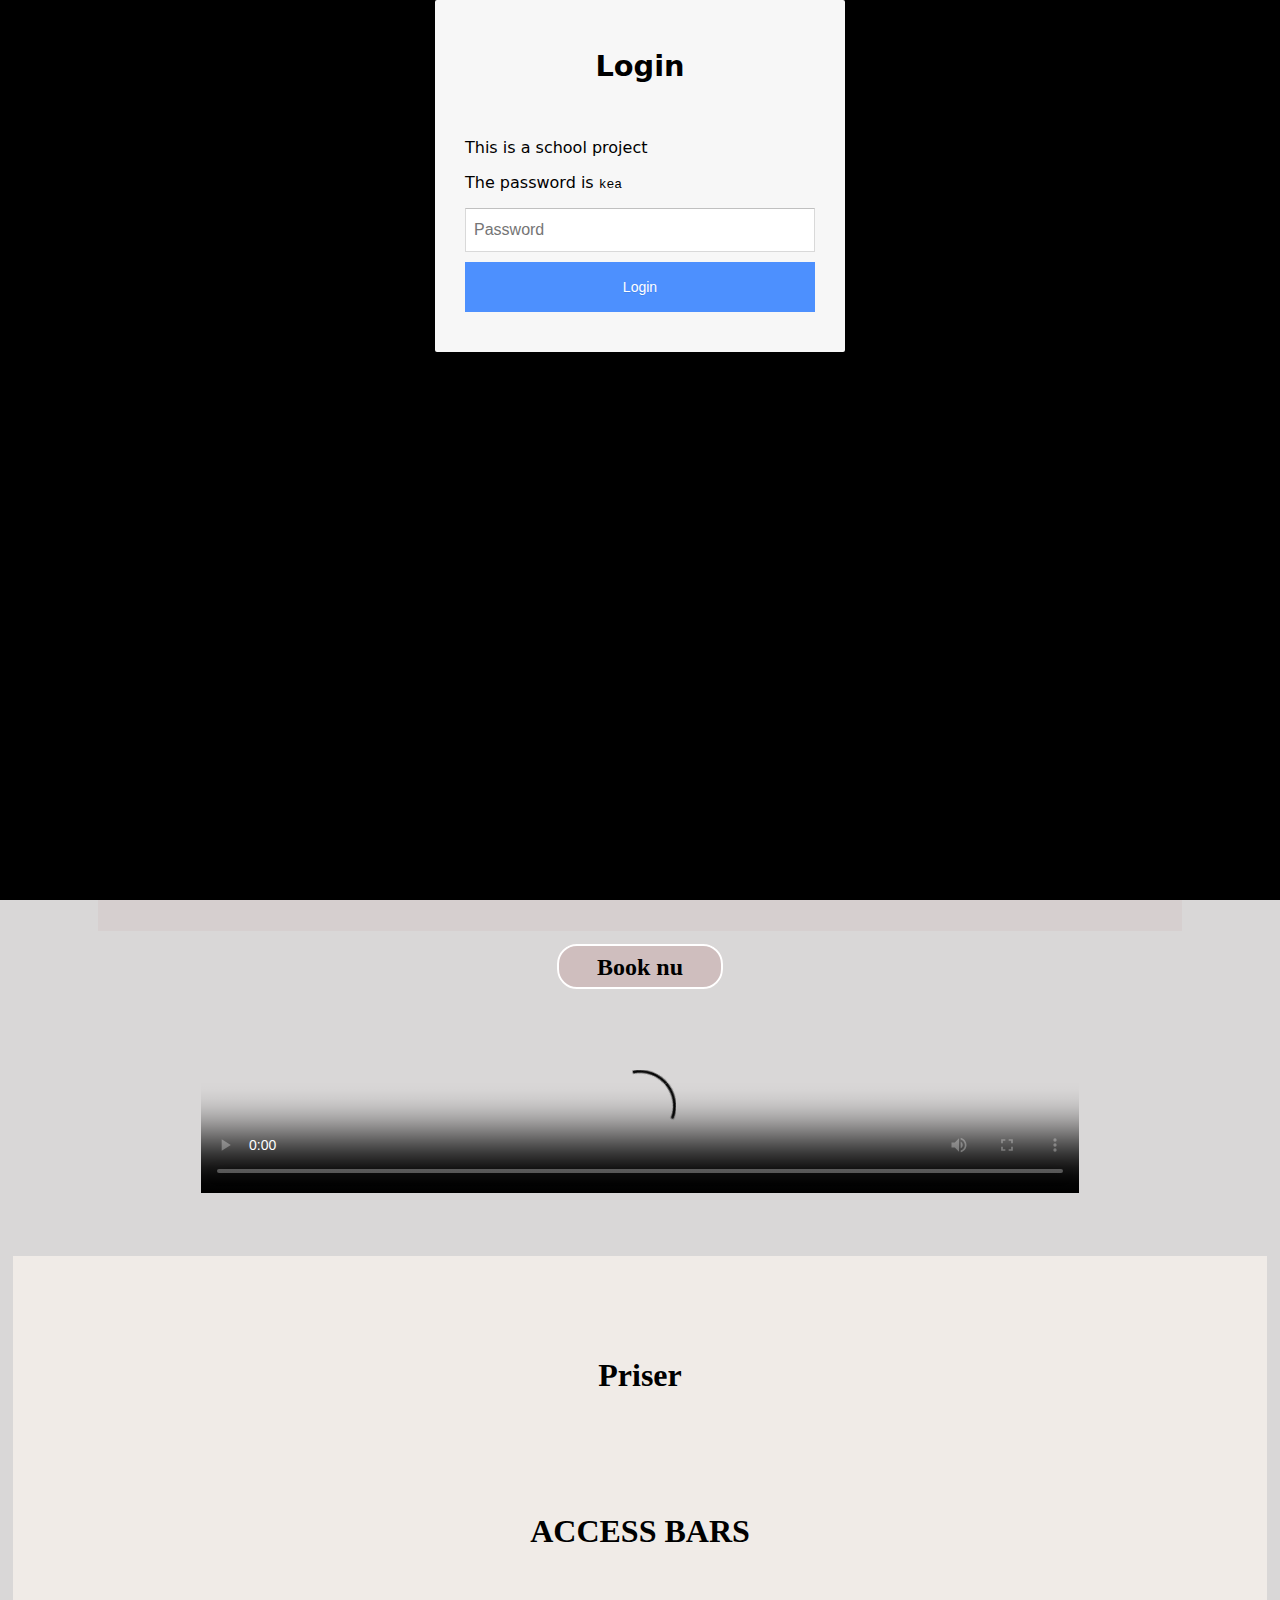
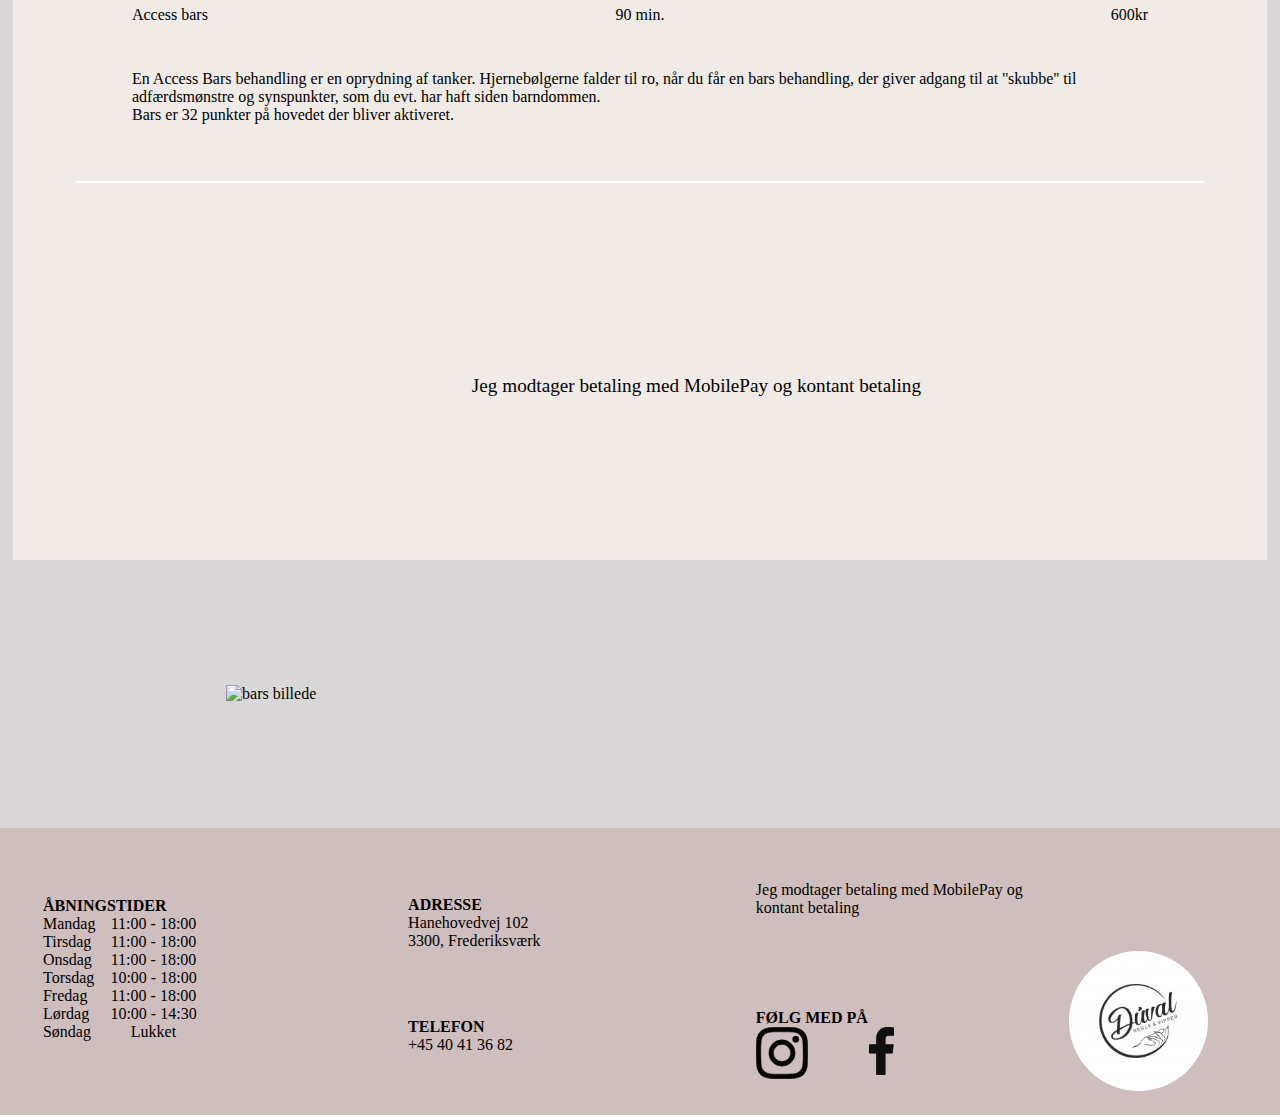
==== commit ac7e8a44: "ALT" ====
--- a/bars.html
+++ b/bars.html
@@ -39,7 +39,7 @@
     <main>
       <section id="section_1">
         <div class="billede">
-         <img src="" alt="">
+          <img src="" alt="" />
         </div>
         <h1>ACCESS BARS</h1>
       </section>
@@ -47,12 +47,15 @@
       <section id="section_2">
         <div class="tekst">
           <p>
-            Hos Dúval tilbyder jeg, udover negle og vipper, også Access Bars behandlinger samt coaching. <br>
-            En Access Bars behandling er en form for healing, hvor man rydder op i tankerne. 
-            Bars er 32 punkter på hovedet, der bliver aktiveret. Når du får denne behandling, 
-            falder hjernebølgerne til ro, der giver adgang til at ''skubbe'' til adfærdsmønstre og synspunkter, 
-            som du evt. har haft siden barndommen. <br>
-            En session varer ca. 90 min, hvor det derefter anbefales, at man som minimum får 2 behandlinger. 
+            Hos Dúval tilbyder jeg, udover negle og vipper, også Access Bars
+            behandlinger samt coaching. <br />
+            En Access Bars behandling er en form for healing, hvor man rydder op
+            i tankerne. Bars er 32 punkter på hovedet, der bliver aktiveret. Når
+            du får denne behandling, falder hjernebølgerne til ro, der giver
+            adgang til at ''skubbe'' til adfærdsmønstre og synspunkter, som du
+            evt. har haft siden barndommen. <br />
+            En session varer ca. 90 min, hvor det derefter anbefales, at man som
+            minimum får 2 behandlinger.
           </p>
         </div>
         <div class="knap">
@@ -62,7 +65,12 @@
 
       <section id="section_3">
         <div>
-          <video class="video" controls poster="video"  src="http://mariyahmahmood.dk/kea/05_indhold/Access_bars.mp4"></video>
+          <video
+            class="video"
+            controls
+            poster="video"
+            src="http://mariyahmahmood.dk/kea/05_indhold/Access_bars.mp4"
+          ></video>
         </div>
       </section>
 
@@ -70,113 +78,109 @@
         <h2>Priser</h2>
 
         <div class="wrapper">
+          <h4>ACCESS BARS</h4>
 
-          <h4>ACCESS BARS</h4>
-        
           <div class="tekst">
-
-            <div class="kategori"> 
-              <p>Access bars</p> 
+            <div class="kategori">
+              <p>Access bars</p>
             </div>
 
-            <div class="tid"> 
-              <p>90 min.</p> 
+            <div class="tid">
+              <p>90 min.</p>
             </div>
 
             <div class="pris">
               <p>600kr</p>
             </div>
 
-            <div class="beskriv"> 
-              <p>En Access Bars behandling er en oprydning af tanker. Hjernebølgerne falder til ro, når du får en bars behandling, der giver adgang til at ''skubbe'' til adfærdsmønstre og synspunkter, som du evt. har haft siden barndommen. <br>
-                Bars er 32 punkter på hovedet der bliver aktiveret.</p> 
+            <div class="beskriv">
+              <p>
+                En Access Bars behandling er en oprydning af tanker.
+                Hjernebølgerne falder til ro, når du får en bars behandling, der
+                giver adgang til at ''skubbe'' til adfærdsmønstre og
+                synspunkter, som du evt. har haft siden barndommen. <br />
+                Bars er 32 punkter på hovedet der bliver aktiveret.
+              </p>
             </div>
-
-          </div> 
+          </div>
 
           <hr />
 
           <div class="betaling">
             <p>Jeg modtager betaling med MobilePay og kontant betaling</p>
           </div>
-
         </div>
-
       </section>
 
       <section id="section_5">
-          
-        <img src="billeder/bars.png" alt="bars billede">
-        
-
+        <img src="billeder/bars.png" alt="bars billede" />
       </section>
-
     </main>
 
     <footer>
-      <section id="section_7">
+      <section id="footer">
+        <div class="wrapper">
+          <div class="abningstid">
+            <h4>ÅBNINGSTIDER</h4>
+            <div class="wrapper_aben">
+              <div class="dage">
+                <p>Mandag</p>
+                <p>Tirsdag</p>
+                <p>Onsdag</p>
+                <p>Torsdag</p>
+                <p>Fredag</p>
+                <p>Lørdag</p>
+                <p>Søndag</p>
+              </div>
+              <div class="tid">
+                <p>11:00 - 18:00</p>
+                <p>11:00 - 18:00</p>
+                <p>11:00 - 18:00</p>
+                <p>10:00 - 18:00</p>
+                <p>11:00 - 18:00</p>
+                <p>10:00 - 14:30</p>
+                <p>Lukket</p>
+              </div>
+            </div>
+          </div>
+          <div class="b">
+            <div class="adresse">
+              <h4>ADRESSE</h4>
+              <p>Hanehovedvej 102</p>
+              <p>3300, Frederiksværk</p>
+            </div>
+            <div class="telefon">
+              <h4>TELEFON</h4>
+              <p>+45 40 41 36 82</p>
+            </div>
+          </div>
+          <div class="b">
+            <div class="betaling">
+              <p>Jeg modtager betaling med MobilePay og kontant betaling</p>
+            </div>
+
+            <div class="folg_med">
+              <h4>FØLG MED PÅ</h4>
+              <div class="wrapper_social">
+                <div class="instagram">
+                  <a href="https://www.instagram.com/duval_negle/">
+                    <img src="socialemedierlogo/Instagram.svg" alt="instagram"
+                  /></a>
+                </div>
+                <div class="facebook">
+                  <a href="https://www.facebook.com/DuvalNegle"
+                    ><img src="socialemedierlogo/Facebook.svg" alt="Facebook"
+                  /></a>
+                </div>
+              </div>
+            </div>
+          </div>
+        </div>
         <div class="logo">
           <img
             src="socialemedierlogo/40157b247168b04e22ef72c450b3b397.jpg"
             alt="logo"
           />
-        </div>
-        <div class="tekst_fodnote">
-          <div class="kontakt">
-            <h3>KONTAKT</h3>
-            <p>ÅBNINGSTIDER:</p>
-            <div class="mandag">
-              <p>Mandag: 11:00 - 18:00</p>
-            </div>
-            <div class="tirsdag">
-              <p>Tirsdag: 11:00 - 18:00</p>
-            </div>
-            <div class="onsdag">
-              <p>Onsdag: 11:00 - 18:00</p>
-            </div>
-            <div class="torsdag">
-              <p>Torsdag: 10:00 - 18:00</p>
-            </div>
-            <div class="fredag">
-              <p>Fredag: 11:00 - 18:00</p>
-            </div>
-            <div class="lordag">
-              <p>Lørdag: 10:00 - 14:30</p>
-            </div>
-            <div class="sondag">
-              <p>Søndag: Lukket</p>
-            </div>
-          </div>
-          <div class="adresse">
-            <p>ADRESSE:</p>
-            <p>Hanehovedvej 102</p>
-            <p>3300, Frederiksværk</p>
-          </div>
-          <div class="telefon">
-            <p>TELEFON:</p>
-            <p>+45 40 41 36 82</p>
-          </div>
-          <div class="betaling">
-            <p>Jeg modtager betaling med MobilePay og kontant betaling</p>
-          </div>
-          <div class="folg_med">
-            <p>FØLG MED PÅ</p>
-            <div class="wrapper">
-              <div class="instagram">
-                <a href="https://www.instagram.com/duval_negle/">
-                  <img src="socialemedierlogo/Instagram.svg" alt="instagram"
-                /></a>
-              </div>
-              <div class="facebook">
-                <a href="https://www.facebook.com/DuvalNegle"
-                  ><img src="socialemedierlogo/Facebook.svg" alt="Facebook"
-                /></a>
-              </div>
-            </div>
-          </div>
-          <div class="cvr_fod">
-            <p>Dúval negle og vipper - CVR:xxxxxxxx - 2021</p>
-          </div>
         </div>
       </section>
     </footer>
--- a/stylescss/mutual_styles.css
+++ b/stylescss/mutual_styles.css
@@ -46,7 +46,7 @@
   font-family: "Oranienbaum", serif;
   text-decoration: none;
   font-weight: bold;
-  font-size: 3rem;
+  font-size: 1.5rem;
   color: black;
 }
 /* ----------------------------------------------------------------------------------------------------- */
@@ -89,7 +89,9 @@
   padding-inline: 10%;
   background-color: #cfbebe;
   border-radius: 20px;
-}
+  font-size: 1.5rem;
+}
+
 #section_6 .wrapper {
   display: flex;
   justify-content: space-between;
@@ -102,83 +104,81 @@
 #section_6 .logo_face {
   width: 7%;
 }
-
-#section_7 {
-  display: grid;
-  grid-template-columns: 1fr 1fr;
-
+/* -------------------------------------------- footer ------------------------------------------ */
+footer {
+  margin-top: 5%;
+
+  padding-inline: 2%;
   background-color: #cfbebe;
 }
-.tekst_fodnote {
+#footer {
+  padding-bottom: 2%;
+}
+#footer .wrapper {
   display: grid;
   grid-template-columns: 1fr 1fr 1fr;
-  grid-template-rows: 2fr 1fr 1fr;
-  margin-top: 5%;
-}
-.kontakt {
-  grid-column: 1/2;
-  grid-auto-rows: auto;
-}
-.adresse {
-  grid-column: 2/3;
-  margin-left: 20%;
-  grid-auto-rows: auto;
-}
+  /* grid-template-rows: 1fr 1fr; */
+}
+footer h4 {
+  font-size: 1rem;
+  text-align: start;
+}
+.wrapper_aben {
+  display: flex;
+  gap: 15px;
+}
+.abningstid {
+  padding-top: 15%;
+  text-align: inherit;
+  padding-left: 5%;
+}
+.abningstid h4 {
+  padding-left: 0;
+}
+.betaling,
+.adresse,
 .telefon {
-  grid-column: 2/3;
-  grid-auto-rows: auto;
-  margin-left: 20%;
-}
-.betaling {
-  grid-column: 3/4;
-  grid-row: 1/2;
-  margin-left: 20%;
-}
+  padding-top: 15%;
+  text-align: inherit;
+  padding-left: 10%;
+}
+/* .betaling {
+  margin-top: 42%;
+} */
 .folg_med {
-  grid-column: 3/4;
-  grid-auto-rows: auto;
-  margin-left: 20%;
-}
-.cvr_fod {
-  grid-column: 2/4;
-  grid-auto-rows: auto;
-}
-.mandag {
-  margin-top: 5%;
-}
-.tirsdag {
-  margin-top: 2%;
-}
-.onsdag {
-  margin-top: 2%;
-}
-.torsdag {
-  margin-top: 2%;
-}
-.fredag {
-  margin-top: 2%;
-}
-.lordag {
-  margin-top: 2%;
-}
-.sondag {
-  margin-top: 2%;
-}
-.folg_med .wrapper {
-  display: flex;
-  gap: 10px;
-}
-.instagram {
-  width: 30%;
-}
-.facebook {
-  width: 22%;
-}
+  padding-top: 36%;
+  text-align: inherit;
+  padding-left: 10%;
+}
+.wrapper_social {
+  display: flex;
+}
+footer .instagram img {
+  width: 50%;
+}
+
 .logo img {
   border-radius: 50%;
-  width: 40%;
-  margin-left: 30%;
-  margin-top: 10%;
+  width: 35%;
+  margin-left: 35%;
+}
+@media (min-width: 600px) {
+  #footer {
+    display: flex;
+  }
+  h4 {
+    text-align: start;
+  }
+  .logo {
+    padding-top: 10%;
+  }
+  .logo img {
+    width: 75%;
+
+    margin-left: 0;
+  }
+  .folg_med {
+  padding-top: 22%;
 }
 /* ------------------------------@MEDIACURRY----------------------------------------------------------------------- */
 
@@ -192,11 +192,9 @@
     font-size: 1.1rem;
     cursor: pointer;
   }
-
   nav {
     display: none;
   }
-
   nav.shown {
     border-top: 1px solid #000;
     padding-top: 1rem;
@@ -204,9 +202,11 @@
     flex: 1 1 100%;
     flex-flow: column;
   }
-
   nav ul {
     display: flex;
     flex-flow: column;
   }
-}
+  .knap a {
+    font-size: 1rem;
+  }
+}--- a/bars.css
+++ b/bars.css
@@ -19,7 +19,12 @@
 #section_1 {
   background-image: url("../billeder/bars2.png");
   background-size: cover;
-  padding: 20%;
+  padding: 10%;
+}
+
+#section_1 h1 {
+  text-align: center;
+  font-size: 50px;
   color: white;
 }
 
@@ -127,4 +132,8 @@
     max-width: 70%;
     margin-left: 15%;
   }
+  #section_3 video {
+    width: 70%;
+    margin-inline: 15%;
+  }
 }
